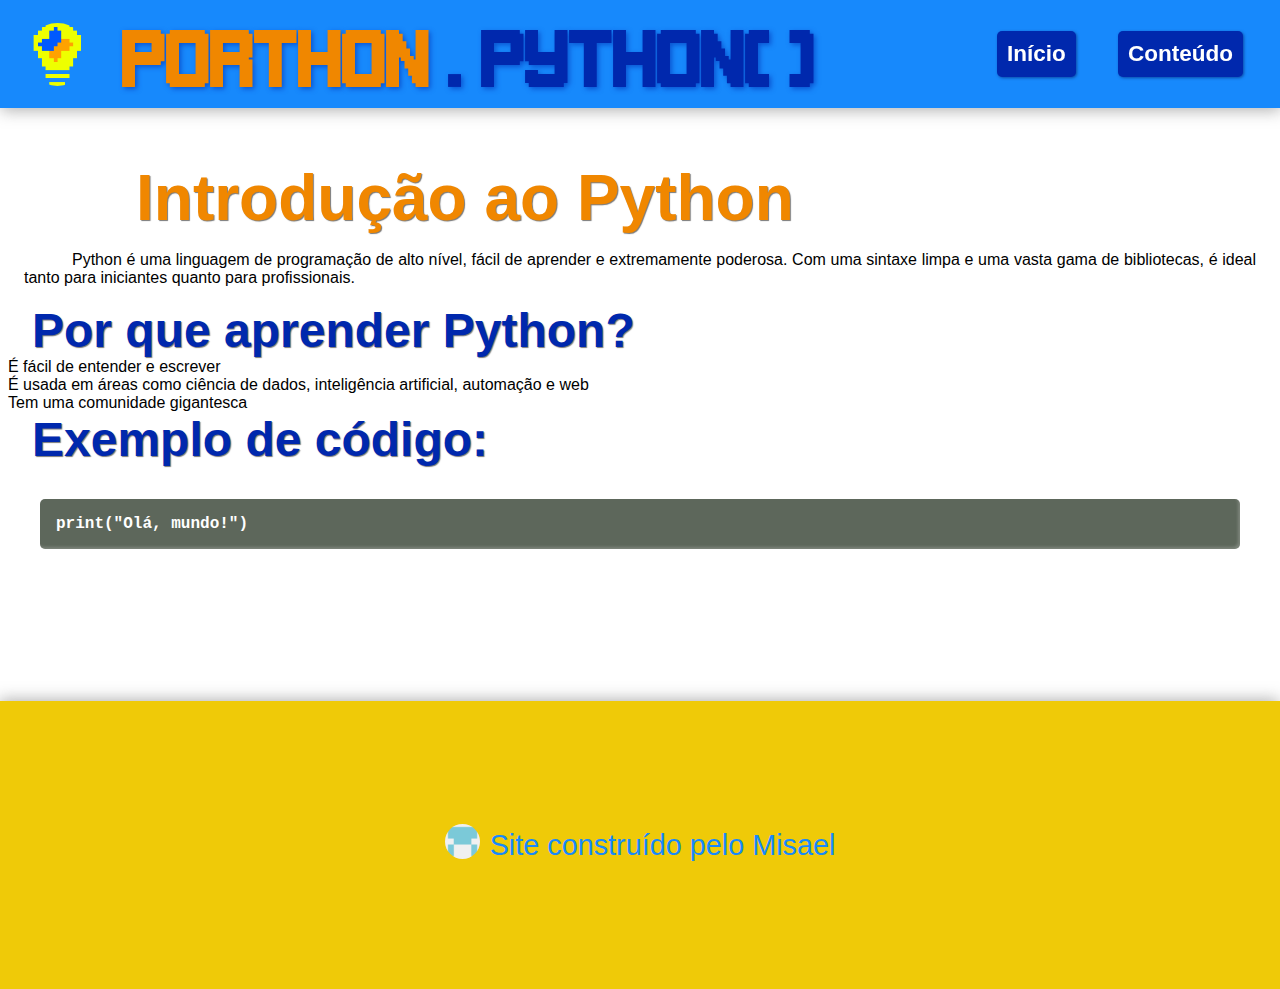
==== python.html @ ca12a5bc "Add files via upload" ====
<!DOCTYPE html>
<html lang="pt-BR">
<head>
  <meta charset="UTF-8" />
  <meta name="viewport" content="width=device-width, initial-scale=1.0"/>
  <title>Porthon | Python</title>
  <link rel="stylesheet" href="style.css" />
  <link rel="icon" href="porthon.png" />
  <script src="script.js" defer></script>
</head>

<body>
  <header>
    <div class="brand">
      <span class="icone porthon" title="Logo Porthon"></span>
      <h1 id="theader">Porthon <span class="subh1">. Python()</span></h1>
    </div>

    <div class="menu">
      <button class="hamburguer" onclick="toggleMenu()">☰</button>
      <nav class="nav-principal">
        <ul>
          <li><a class="botao-nav" href="index.html">Início</a></li>
          <li class="dropdown">
            <a class="botao-nav" href="#">Conteúdo</a>
            <div class="submenu">
              <a class="submenu-item python" href="python.html">Python</a>
            </div>
          </li>
        </ul>
      </nav>
    </div>
  </header>

  <main>
    <h1>Introdução ao Python</h1>
    <p>
      Python é uma linguagem de programação de alto nível, fácil de aprender e extremamente poderosa. 
      Com uma sintaxe limpa e uma vasta gama de bibliotecas, é ideal tanto para iniciantes quanto para profissionais.
    </p>

    <h2>Por que aprender Python?</h2>
    <ul>
      <li>É fácil de entender e escrever</li>
      <li>É usada em áreas como ciência de dados, inteligência artificial, automação e web</li>
      <li>Tem uma comunidade gigantesca</li>
    </ul>

    <h2>Exemplo de código:</h2>
    <code>
      print("Olá, mundo!")
    </code>
  </main>

    <footer>
        
    <div style="display: flex; justify-content: center; align-items: center; height: 10em;">
        <a target="_blank" rel="external" href="https://github.com/Rasyonheneyah"><img class="circular" src="autor.png" alt="Ícone do autor"></a>
        <p> Site construído pelo Misael</p>
    </div>

    </footer>
</body>
</html>
---- style.css ----
@charset "UTF-8";

/* --- Fontes personalizadas --- */
@font-face {
    font-family: 'Gameplay';
    src: url(fontes/Gameplay.ttf);
}

/* --- Corpo da página --- */
/** Espaço para o header fixo */
body {
    background-color: #FFFFFF;
    font-family: Arial, Helvetica, sans-serif;
    overflow-wrap: break-word;
    padding-top: 17vh;
}

/* --- Cabeçalho fixo --- */
header {
    background-color: #1789FC;
    box-shadow: 1px 2.5px 15px #838383a2;
    box-sizing: border-box;
    display: flex;
    align-items: center;
    justify-content: space-between; /* Espaço entre marca e menu */
    padding: 0 2vw;
    width: 100%;
    position: fixed;
    font-size: 23px;
    height: 12vh;
    top: 0;
    left: 0;
    z-index: 10;
}

/* --- Branding --- */
.brand {
    display: flex;
    align-items: center;
    gap: 1em;
}

/** PEGA SOMENTE QM TEM O ICONE E PORTHON AO MESMO TEMPO */
.icone.porthon {
    background-image: url('porthon.png'); 
    background-position: center;
    background-size: cover;
    background-repeat: no-repeat;
    width: 7vh;
    height: 7vh;
    display: block;
    border-radius: 50%;
    cursor: pointer;
}

/* --- Título no cabeçalho --- */
h1#theader {
    margin-top: 1vh;
    font-size: 6.5vh;
    display: inline-block;
    margin-left: -1.8em;
    font-family: 'Gameplay';
    text-shadow: 2px 2px 5px #0028ad8a;
}
.subh1 {
    color: #0028ad; 
}

/* --- Menu de navegação --- */
.menu {
    display: flex;
    align-items: center;
}

/* Container de navegação */
nav {
    display: flex;
    justify-content: center;
    align-items: center;
    height: 100%;
}

/* Itens da lista no nav */
nav > ul {
    display: flex;
    gap: 1.5vw;
    list-style: none; /* remov bolinhas */
    padding: 0;
    margin: 0;
}
ul {
    list-style: none;
    padding: 0;
    margin: 0;
}
  

nav li {
    margin: 0 0.5em;
}

/* --- Botões gerais --- */
.botao-nav, .submenu-item {
    padding: 10px;
    border-radius: 5px;
    font-size: 2.5vh;
    text-decoration: none;
    font-weight: bold;
    display: inline-block;
    transition: background-color 0.3s ease;
}

.botao-nav {
    background-color: #0028ad;
    color: white;
    box-shadow: 1px 1px 3px #00155c8a;
}

.botao-nav:hover, .botao-nav:focus {
    background-color: #c26e00;
    outline: none;
}

/* --- Dropdown --- */
.dropdown {
    position: relative;
}

/** Esconde submenu por padrão */
.submenu {
    display: none;
    position: absolute;
    background-color: #1789FC;
    border-radius: 8px;
    padding: 0.5em;
    top: 100%;
    left: 0;
    box-shadow: 2px 2px 10px rgba(0, 0, 0, 0.3);
    z-index: 999;
    flex-direction: column;
    min-width: 160px;
}

.dropdown:hover .submenu {
    display: flex;
}

/* --- Submenu específico para Python --- */
/** Caminho do seu ícone */
.submenu-item.python {
    background-color: #0028ad;
    background-image: url('python.png');
    background-repeat: no-repeat;
    background-position: 10px center;
    background-size: 24px 24px;
    padding-left: 40px; 
    color: white;
    font-size: 2vh;
}

.submenu-item.python:hover {
    background-color: #c26e00;
}

/* --- Botão hamburguer --- */
/** Esconder o botão p/não-mobile */
.hamburguer {
    display: none;
    background: none;              /* Remov fundo padrão bom p/ botões */
    border: none;                  /* Remove borda padrão do botão */
    font-size: 2em;                /* Tam G p/ icon do hamburguer */
    color: white;
    cursor: pointer;
}

@media (max-width: 768px) {
    .hamburguer {
        display: block;                /* Agora o botão aparece */
        position: absolute;           /* Posicionamento independe doutros elementos */
        top: 1.5vh;                    
        right: 1em;                    
        z-index: 1000;                /* sobrepõe todos elementos */
    }

    /** aparecer ao clicar */
    .nav-principal ul {
        display: none;
        flex-direction: column;      /* itens empilhados*/
        background-color: #1789FC;  
        position: absolute;          
        top: 100%;                   
        right: 1em;                  
        border-radius: 10px;         
        padding: 1em;                
        box-shadow: 2px 2px 10px rgba(0, 0, 0, 0.3); 
        z-index: 999;                /* sobrepor elementos */
    }

    .nav-principal ul.show {
        display: flex; /*menu visivel qnd .show for ativada*/
    }

    .botao-nav {
        font-size: 2vh;
        white-space: nowrap; /* texto n quebra duas linhas */
    }
}

/* --- Conteúdo principal --- */
main {
    margin: 0 0 6.5em 0;
    padding-bottom: 1em;
}

h1, h2, h3 {
    text-shadow: 1px 1px 1px rgba(0, 0, 0, 0.534);
    margin: 0;
    font-weight: bold;
}

h1 {
    color: #F08700;
    text-indent: 2em;
    font-size: 4em;
    font-family: 'Lucida Sans', sans-serif;
}

h2 {
    font-size: 3em;
    color: #0028ad;
    text-indent: 0.5em;
}

h3 {
    font-size: 2.5em;
    color: #1789FC;
    text-indent: 0.6em;
}

main > p {
    text-indent: 3em;
    padding: 0 1em;
    text-align: justify;
}

.linksite {
    text-decoration: none;
}

/* --- Código --- */
code {
    background-color: #5D675B;
    color: #FFFFFF;
    border-radius: 5px;
    padding: 1em;
    margin: 2em;
    overflow-x: auto;
    font-family: 'Courier New', monospace;
    display: block;
    max-width: 100%;
    box-shadow: inset -2px -2px 3px rgba(255, 255, 255, 0.2);
    font-weight: bold;
}

/* --- Rodapé --- */
footer {
    background-color: #EFCA08;
    min-height: 3vh;
    box-shadow: -1px -2.5px 15px #838383a2;
    width: 100%;
    font-size: 1.8em;
    position: absolute;
    margin: auto;
    box-sizing: content-box;
    color: #1789FC;
    left: 0;
    right: 0;
}

footer > p {
    padding-top: 1em;
    transform: translateY(-1em);
    margin: 0;
}

footer > a {
    text-decoration: none;
    color: #1789FC;
}

/* Ícones sociais */
.circular {
    border-radius: 50%;
    width: 35px;
    height: 35px;
    margin-right: 10px;
}
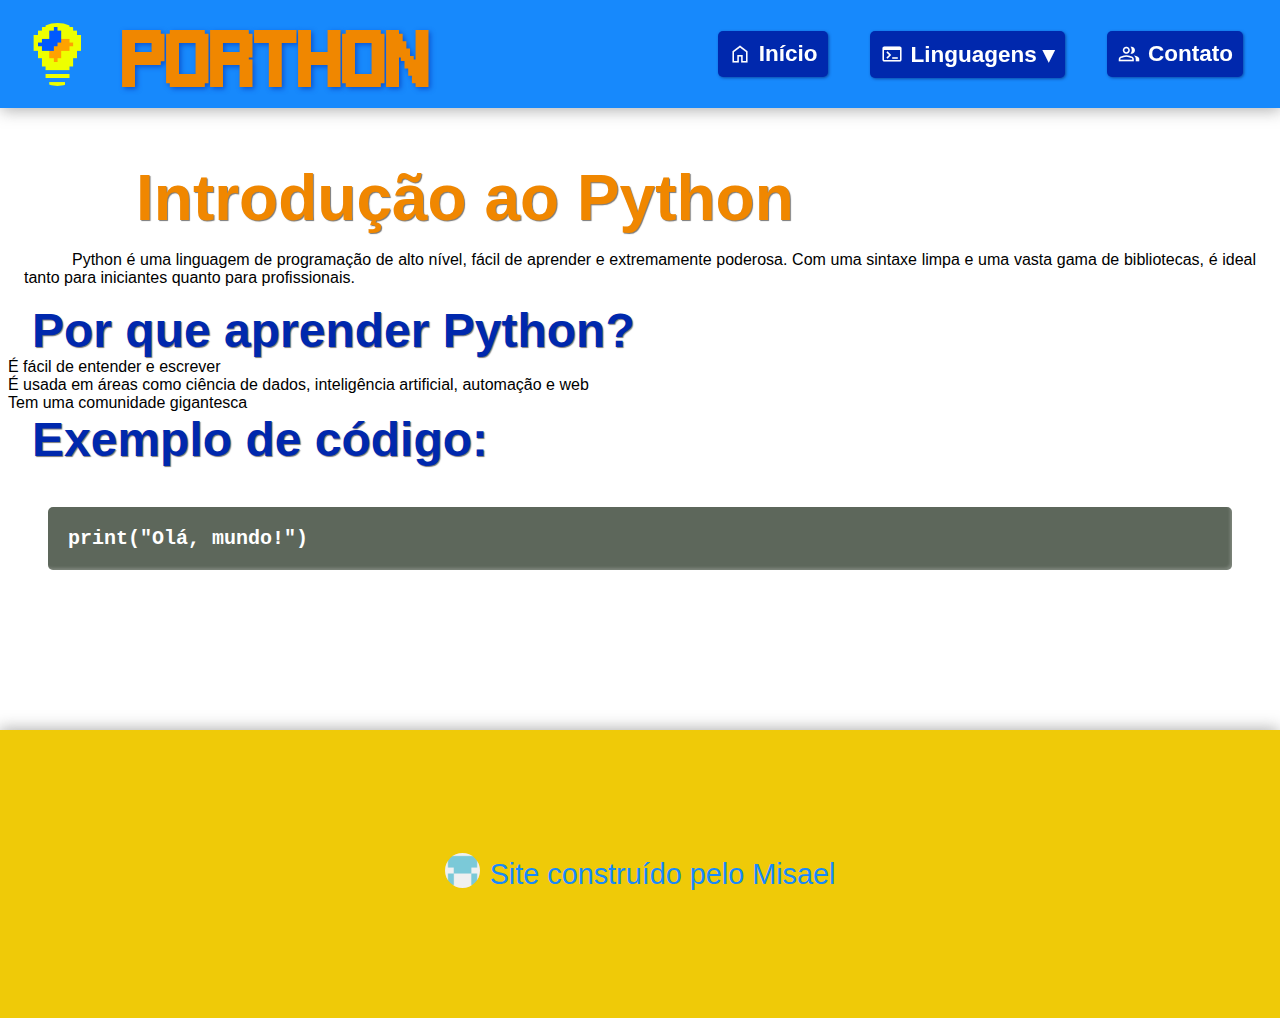
==== commit 343282d2: "Add files via upload" ====
--- a/python.html
+++ b/python.html
@@ -6,31 +6,43 @@
   <title>Porthon | Python</title>
   <link rel="stylesheet" href="style.css" />
   <link rel="icon" href="porthon.png" />
-  <script src="script.js" defer></script>
+  <link rel="stylesheet" href="https://fonts.googleapis.com/css2?family=Material+Symbols+Outlined" />
+
 </head>
 
 <body>
   <header>
     <div class="brand">
-      <span class="icone porthon" title="Logo Porthon"></span>
-      <h1 id="theader">Porthon <span class="subh1">. Python()</span></h1>
+      <span class="icone porthon"></span> 
+      <h1 id="theader">Porthon</h1>
     </div>
-
+  
     <div class="menu">
-      <button class="hamburguer" onclick="toggleMenu()">☰</button>
+      <button class="hamburguer" onclick="toggleMenu()">☰</button>  
       <nav class="nav-principal">
         <ul>
-          <li><a class="botao-nav" href="index.html">Início</a></li>
-          <li class="dropdown">
-            <a class="botao-nav" href="#">Conteúdo</a>
-            <div class="submenu">
-              <a class="submenu-item python" href="python.html">Python</a>
-            </div>
+          <li>
+            <a class="botao-nav" href="index.html">
+              <span class="material-symbols-outlined">home</span> Início
+            </a>
           </li>
-        </ul>
+                        <li class="dropdown">
+            <a class="botao-nav" href="#"><span class="material-symbols-outlined">terminal</span> Linguagens ▾</a>
+            <ul class="submenu">
+              <li>
+                <a class="botao-nav submenu-item python" href="python.html">Python</a>
+              </li>
+            </ul>
+          </li>
+          <li>
+            <a class="botao-nav" href="#contato">
+              <span class="material-symbols-outlined">group</span> Contato
+            </a>
+          </li>
+        </ul>    
       </nav>
     </div>
-  </header>
+  </header> 
 
   <main>
     <h1>Introdução ao Python</h1>
@@ -60,5 +72,7 @@
     </div>
 
     </footer>
+    <script src="script.js"></script>
+
 </body>
 </html>
--- a/style.css
+++ b/style.css
@@ -39,6 +39,19 @@
     align-items: center;
     gap: 1em;
 }
+/*---Icones do menu---*/
+.material-symbols-outlined {
+  font-variation-settings:
+  'FILL' 0,
+  'wght' 300,
+  'GRAD' 0,
+  'opsz' 24
+}
+.botao-nav.material-symbols-outlined {
+    vertical-align: middle;
+    margin-right: 0.3em; 
+}
+  
 
 /** PEGA SOMENTE QM TEM O ICONE E PORTHON AO MESMO TEMPO */
 .icone.porthon {
@@ -114,6 +127,9 @@
     background-color: #0028ad;
     color: white;
     box-shadow: 1px 1px 3px #00155c8a;
+    display: inline-flex;
+    align-items: center;
+    gap: 0.3em; 
 }
 
 .botao-nav:hover, .botao-nav:focus {
@@ -171,15 +187,20 @@
     font-size: 2em;                /* Tam G p/ icon do hamburguer */
     color: white;
     cursor: pointer;
+    
 }
 
 @media (max-width: 768px) {
     .hamburguer {
-        display: block;                /* Agora o botão aparece */
-        position: absolute;           /* Posicionamento independe doutros elementos */
+        display: block;               
         top: 1.5vh;                    
         right: 1em;                    
-        z-index: 1000;                /* sobrepõe todos elementos */
+        z-index: 1000;                
+        position: fixed;
+        top: 1vh;
+        right: 1em;
+        z-index: 1000;
+        
     }
 
     /** aparecer ao clicar */
@@ -221,18 +242,18 @@
 h1 {
     color: #F08700;
     text-indent: 2em;
-    font-size: 4em;
+    font-size: clamp(2rem, 5vw, 4em);
     font-family: 'Lucida Sans', sans-serif;
 }
 
 h2 {
-    font-size: 3em;
+    font-size: clamp(1.5rem, 4vw, 3em);    
     color: #0028ad;
     text-indent: 0.5em;
 }
 
 h3 {
-    font-size: 2.5em;
+    font-size: clamp(1.2rem, 3.5vw, 2.5em);    
     color: #1789FC;
     text-indent: 0.6em;
 }
@@ -245,6 +266,38 @@
 
 .linksite {
     text-decoration: none;
+}
+
+/* --- Imagens ---*/
+.imagem-container {
+    text-align: center;
+    margin: 2em auto;
+    padding: 1em;
+    max-width: 300px; 
+    border-radius: 20px;
+    background-color: #f3f3f3;
+    box-shadow: 3px 3px 10px rgba(0, 0, 0, 0.2);
+    border: 2px solid #1789FC;
+}
+
+.imagem-container img {
+    width: 100%;
+    height: auto;
+    border-radius: 10px;
+    border: 3px solid #c26e00;
+    transition: transform 0.3s ease, box-shadow 0.3s ease;
+}
+
+.imagem-container img:hover {
+    transform: scale(1.05);
+    box-shadow: 5px 5px 20px rgba(0, 40, 173, 0.4);
+}
+
+.imagem-container p {
+    margin-top: 0.8em;
+    color: #0028ad;
+    font-style: italic;
+    font-size: 1em;
 }
 
 /* --- Código --- */
@@ -260,6 +313,7 @@
     max-width: 100%;
     box-shadow: inset -2px -2px 3px rgba(255, 255, 255, 0.2);
     font-weight: bold;
+    font-size: 20px;
 }
 
 /* --- Rodapé --- */
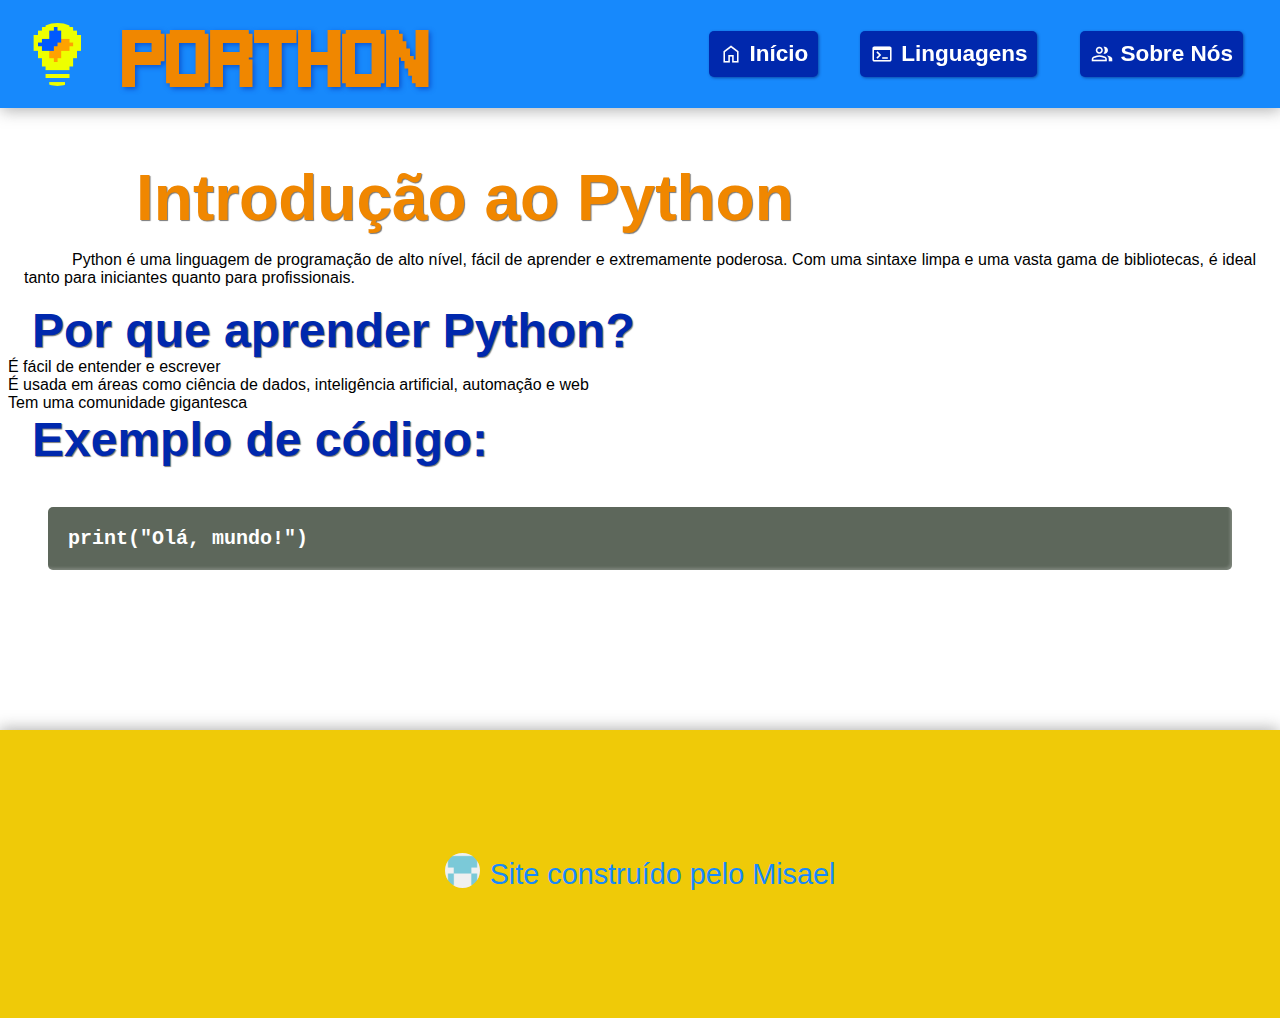
==== commit b80115f2: "Add files via upload" ====
--- a/python.html
+++ b/python.html
@@ -27,7 +27,7 @@
             </a>
           </li>
                         <li class="dropdown">
-            <a class="botao-nav" href="#"><span class="material-symbols-outlined">terminal</span> Linguagens ▾</a>
+            <a class="botao-nav" href="#"><span class="material-symbols-outlined">terminal</span> Linguagens </a>
             <ul class="submenu">
               <li>
                 <a class="botao-nav submenu-item python" href="python.html">Python</a>
@@ -35,8 +35,8 @@
             </ul>
           </li>
           <li>
-            <a class="botao-nav" href="#contato">
-              <span class="material-symbols-outlined">group</span> Contato
+            <a class="botao-nav" href="#sobre-nos">
+              <span class="material-symbols-outlined">group</span> Sobre Nós
             </a>
           </li>
         </ul>    
--- a/style.css
+++ b/style.css
@@ -190,7 +190,7 @@
     
 }
 
-@media (max-width: 768px) {
+@media (max-width: 769px) {
     .hamburguer {
         display: block;               
         top: 1.5vh;                    
@@ -224,6 +224,13 @@
     .botao-nav {
         font-size: 2vh;
         white-space: nowrap; /* texto n quebra duas linhas */
+    }
+    h1#theader {
+        font-size: 5.0vh;
+    }
+    .icone.porthon {
+        width: 6vh;
+        height: 6vh;
     }
 }
 
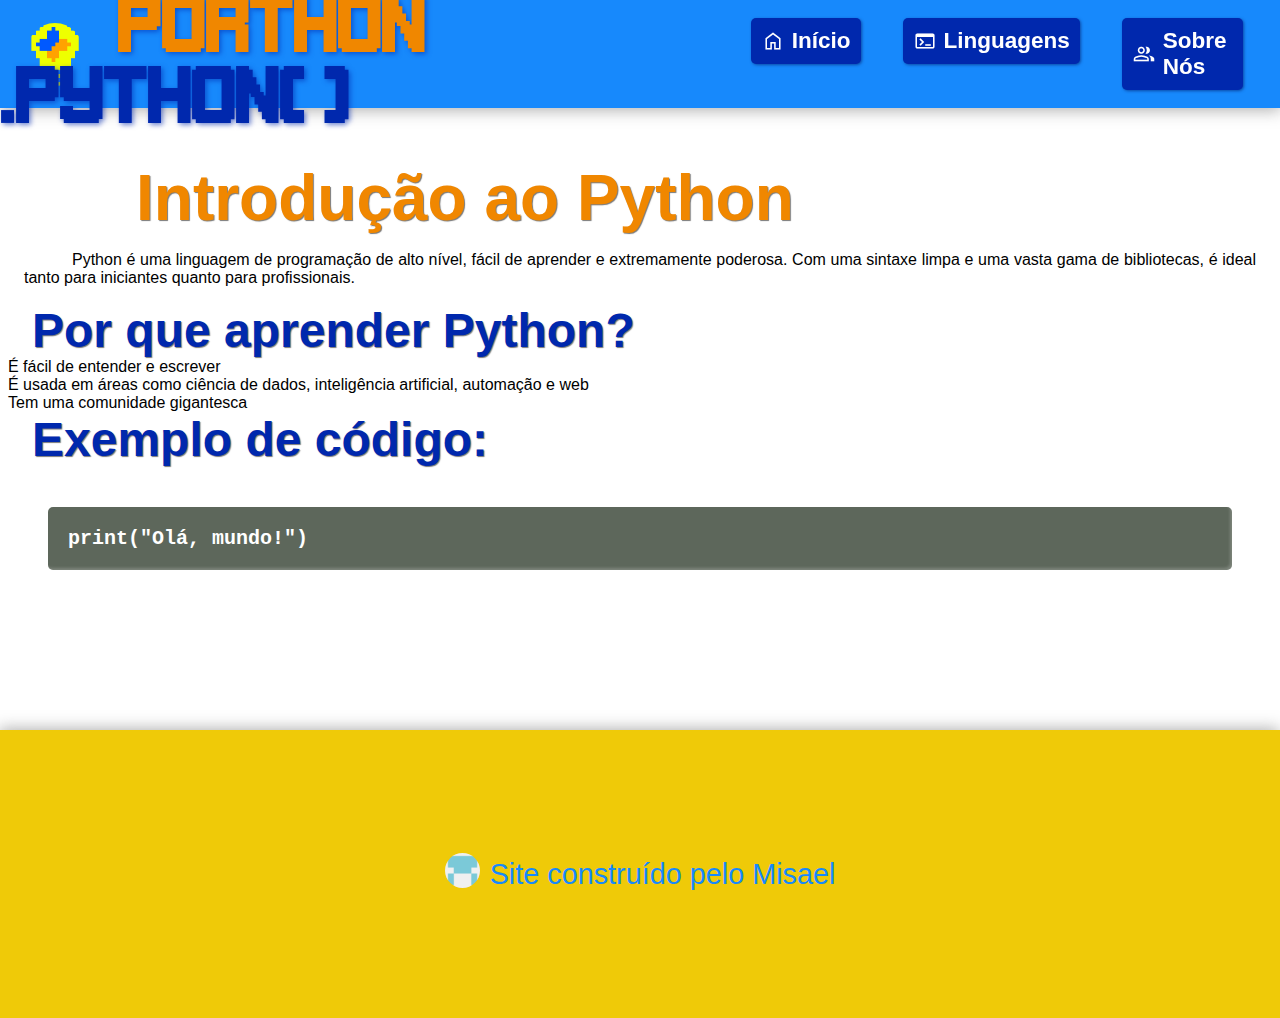
==== commit be4f7aa1: "Add files via upload" ====
--- a/python.html
+++ b/python.html
@@ -5,6 +5,7 @@
   <meta name="viewport" content="width=device-width, initial-scale=1.0"/>
   <title>Porthon | Python</title>
   <link rel="stylesheet" href="style.css" />
+  <link rel="stylesheet" href="mediapython.css">
   <link rel="icon" href="porthon.png" />
   <link rel="stylesheet" href="https://fonts.googleapis.com/css2?family=Material+Symbols+Outlined" />
 
@@ -14,7 +15,7 @@
   <header>
     <div class="brand">
       <span class="icone porthon"></span> 
-      <h1 id="theader">Porthon</h1>
+      <h1 id="theader">Porthon <span class="subh1">.python()</span></h1>
     </div>
   
     <div class="menu">
--- a/style.css
+++ b/style.css
@@ -190,49 +190,6 @@
     
 }
 
-@media (max-width: 769px) {
-    .hamburguer {
-        display: block;               
-        top: 1.5vh;                    
-        right: 1em;                    
-        z-index: 1000;                
-        position: fixed;
-        top: 1vh;
-        right: 1em;
-        z-index: 1000;
-        
-    }
-
-    /** aparecer ao clicar */
-    .nav-principal ul {
-        display: none;
-        flex-direction: column;      /* itens empilhados*/
-        background-color: #1789FC;  
-        position: absolute;          
-        top: 100%;                   
-        right: 1em;                  
-        border-radius: 10px;         
-        padding: 1em;                
-        box-shadow: 2px 2px 10px rgba(0, 0, 0, 0.3); 
-        z-index: 999;                /* sobrepor elementos */
-    }
-
-    .nav-principal ul.show {
-        display: flex; /*menu visivel qnd .show for ativada*/
-    }
-
-    .botao-nav {
-        font-size: 2vh;
-        white-space: nowrap; /* texto n quebra duas linhas */
-    }
-    h1#theader {
-        font-size: 5.0vh;
-    }
-    .icone.porthon {
-        width: 6vh;
-        height: 6vh;
-    }
-}
 
 /* --- Conteúdo principal --- */
 main {
--- a/mediapython.css
+++ b/mediapython.css
@@ -0,0 +1,52 @@
+@charset "UTF-8";
+/* --- Fontes personalizadas --- */
+@font-face {
+    font-family: 'Gameplay';
+    src: url(fontes/Gameplay.ttf);
+}
+
+@media (max-width: 931px) {
+    .hamburguer {
+        display: block;               
+        top: 1.5vh;                    
+        right: 1em;                    
+        z-index: 1000;                
+        position: fixed;
+        top: 1vh;
+        right: 1em;
+        z-index: 1000;
+        
+    }
+
+    /** aparecer ao clicar */
+    .nav-principal ul {
+        display: none;
+        flex-direction: column;      /* itens empilhados*/
+        background-color: #1789FC;  
+        position: absolute;          
+        top: 100%;                   
+        right: 1em;                  
+        border-radius: 10px;         
+        padding: 1em;                
+        box-shadow: 2px 2px 10px rgba(0, 0, 0, 0.3); 
+        z-index: 999;                /* sobrepor elementos */
+    }
+
+    .nav-principal ul.show {
+        display: flex; /*menu visivel qnd .show for ativada*/
+    }
+
+    .botao-nav {
+        font-size: 2vh;
+        white-space: nowrap; /* texto n quebra duas linhas */
+    }
+   
+    h1#theader {
+        font-size: 5.0vh;
+    }
+}
+@media (max-width: 1118px) {
+    h1#theader {
+        font-size: 4.5vh;
+    }
+}
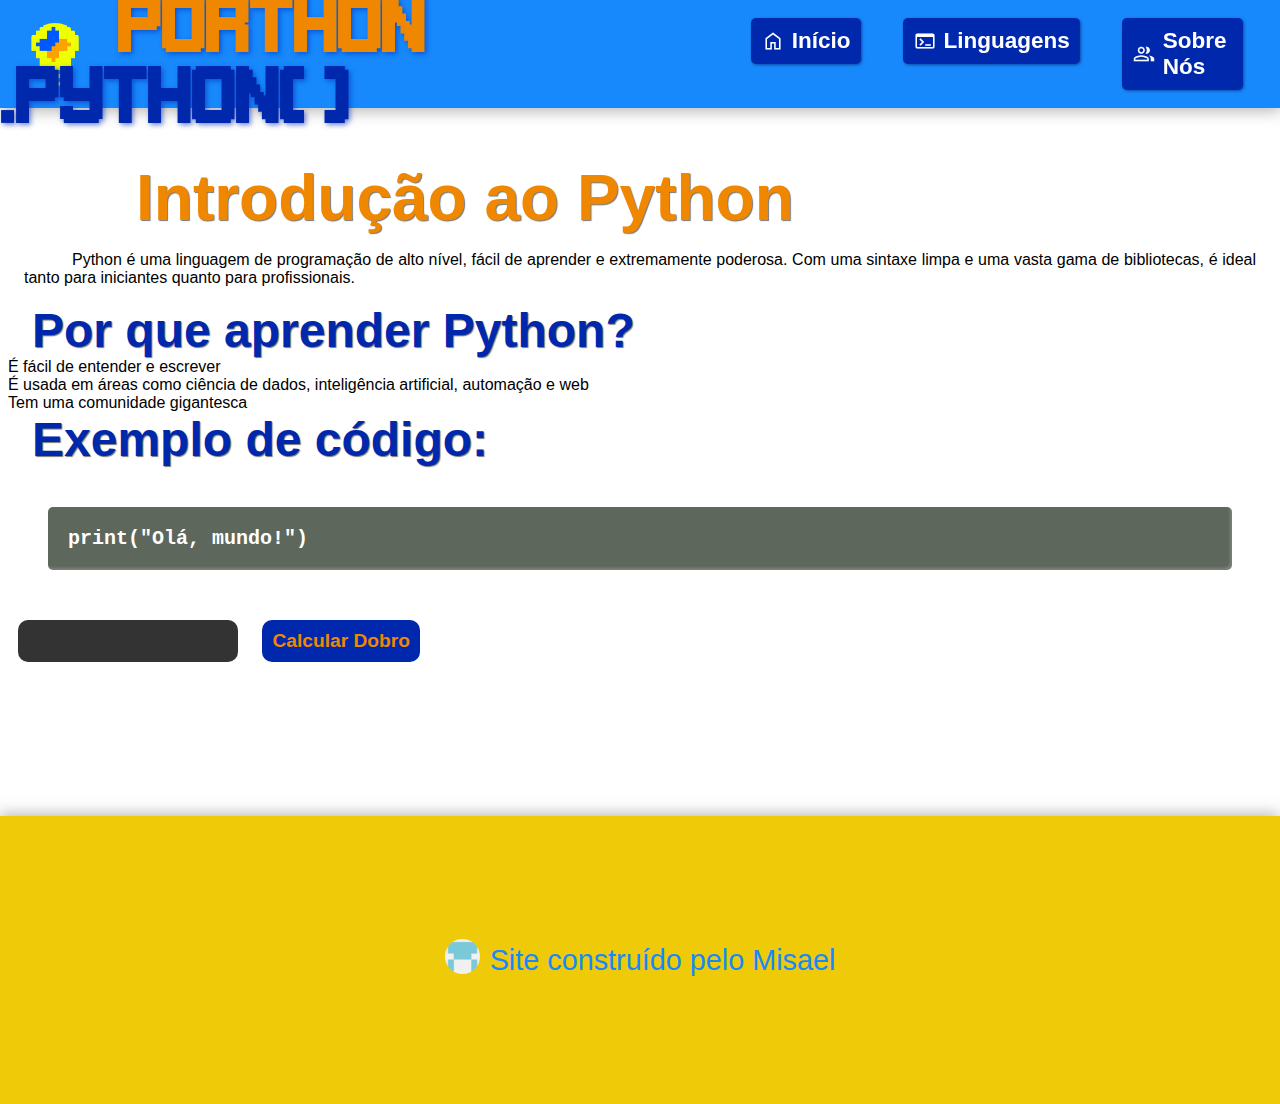
==== commit 22e60a20: "Add files via upload" ====
--- a/python.html
+++ b/python.html
@@ -8,6 +8,8 @@
   <link rel="stylesheet" href="mediapython.css">
   <link rel="icon" href="porthon.png" />
   <link rel="stylesheet" href="https://fonts.googleapis.com/css2?family=Material+Symbols+Outlined" />
+  <link rel="stylesheet" href="https://pyscript.net/latest/pyscript.css" />
+  <script defer src="https://pyscript.net/latest/pyscript.js"></script>
 
 </head>
 
@@ -63,6 +65,24 @@
     <code>
       print("Olá, mundo!")
     </code>
+
+
+    
+  
+    <input id="entrada" type="text">
+    <button onclick="calcular()">Calcular Dobro</button>
+    <p id="resultado"></p>
+    
+    <script>
+      function calcular() {
+        const valor = document.getElementById("entrada").value;
+        const resultado = valor * 2;
+        document.getElementById("resultado").innerText = "O dobro é " + resultado;
+      }
+    </script>
+
+  
+
   </main>
 
     <footer>
@@ -74,6 +94,5 @@
 
     </footer>
     <script src="script.js"></script>
-
 </body>
 </html>
--- a/mediapython.css
+++ b/mediapython.css
@@ -50,3 +50,37 @@
         font-size: 4.5vh;
     }
 }
+input, button {
+    font-size: 1.2em;
+    padding: 10px;
+    margin: 10px;
+    border: none;
+    border-radius: 10px;
+    outline: none;
+}
+
+input {
+    width: 200px;
+    background-color: #333;
+    color: #F08700;
+    text-align: center;
+    font-weight: 700;
+}
+
+button {
+    background-color: #0028ad;
+    color: #F08700;
+    cursor: pointer;
+    font-weight: 700;
+}
+
+button:hover {
+    transform: scale(1.1);
+    box-shadow: 0 0 10px #001763;
+}
+
+  #resultado {
+    font-size: 1.5em;
+    margin-top: 20px;
+}
+
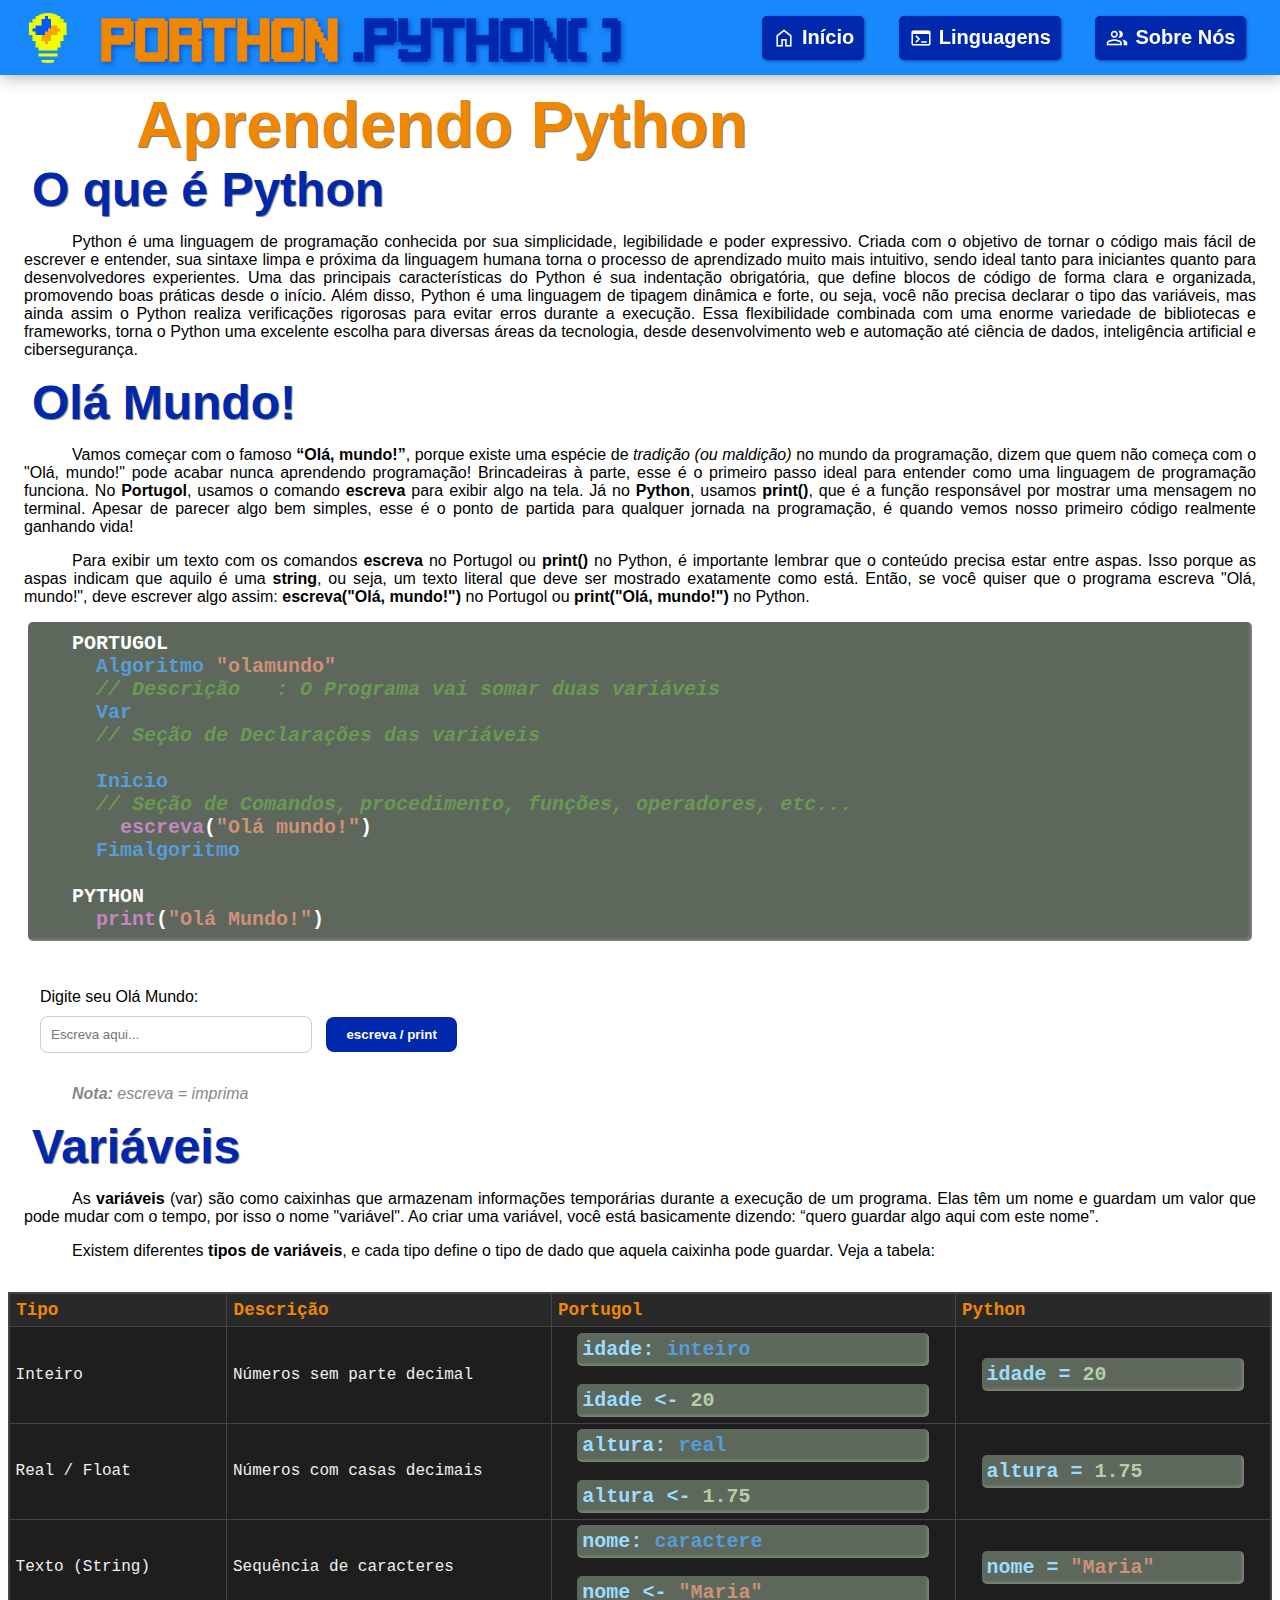
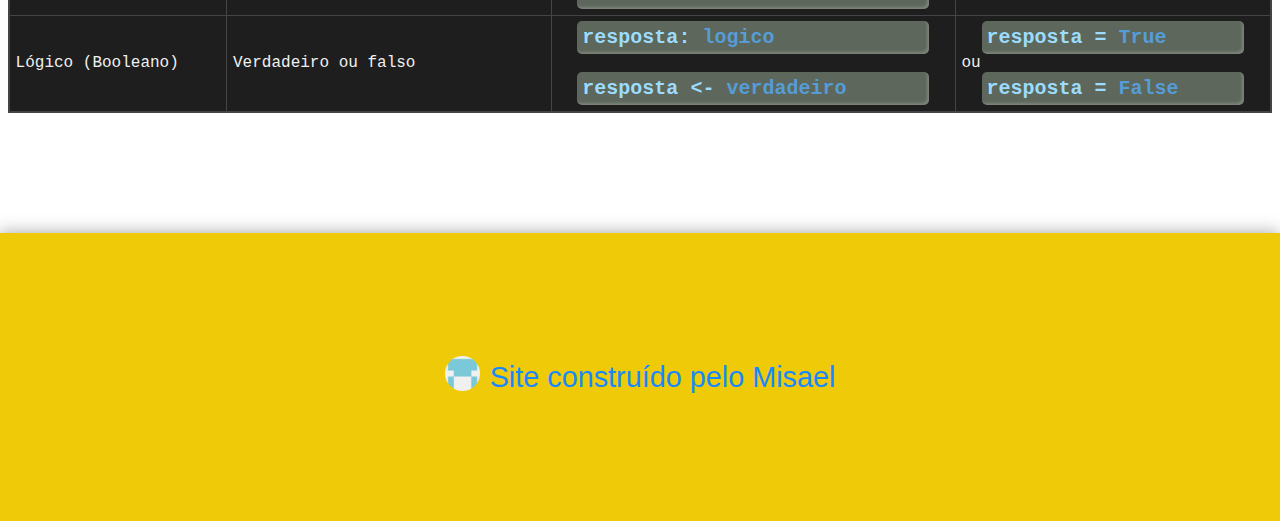
==== commit 0e4f362a: "Add files via upload" ====
--- a/python.html
+++ b/python.html
@@ -38,7 +38,7 @@
             </ul>
           </li>
           <li>
-            <a class="botao-nav" href="#sobre-nos">
+            <a class="botao-nav" href="sobre-nos.html">
               <span class="material-symbols-outlined">group</span> Sobre Nós
             </a>
           </li>
@@ -48,45 +48,122 @@
   </header> 
 
   <main>
-    <h1>Introdução ao Python</h1>
+    <h1>Aprendendo Python</h1>
+    <h2>O que é Python</h2>
+      <p>
+        Python é uma linguagem de programação conhecida por sua simplicidade, legibilidade e poder expressivo. Criada com o objetivo de tornar o código mais fácil de escrever e entender, sua sintaxe limpa e próxima da linguagem humana torna o processo de aprendizado muito mais intuitivo, sendo ideal tanto para iniciantes quanto para desenvolvedores experientes. Uma das principais características do Python é sua indentação obrigatória, que define blocos de código de forma clara e organizada, promovendo boas práticas desde o início. Além disso, Python é uma linguagem de tipagem dinâmica e forte, ou seja, você não precisa declarar o tipo das variáveis, mas ainda assim o Python realiza verificações rigorosas para evitar erros durante a execução. Essa flexibilidade combinada com uma enorme variedade de bibliotecas e frameworks, torna o Python uma excelente escolha para diversas áreas da tecnologia, desde desenvolvimento web e automação até ciência de dados, inteligência artificial e cibersegurança.
+      </p>
+
+    <h2>Olá Mundo!</h2>
     <p>
-      Python é uma linguagem de programação de alto nível, fácil de aprender e extremamente poderosa. 
-      Com uma sintaxe limpa e uma vasta gama de bibliotecas, é ideal tanto para iniciantes quanto para profissionais.
+      Vamos começar com o famoso <strong>“Olá, mundo!”</strong>, porque existe uma espécie de <em>tradição (ou maldição)</em> no mundo da programação, dizem que quem não começa com o "Olá, mundo!" pode acabar nunca aprendendo programação! Brincadeiras à parte, esse é o primeiro passo ideal para entender como uma linguagem de programação funciona. No <strong>Portugol</strong>, usamos o comando <strong>escreva</strong> para exibir algo na tela. Já no <strong>Python</strong>, usamos <strong>print()</strong>, que é a função responsável por mostrar uma mensagem no terminal. Apesar de parecer algo bem simples, esse é o ponto de partida para qualquer jornada na programação, é quando vemos nosso primeiro código realmente ganhando vida!
+    </p>
+    <p>
+      Para exibir um texto com os comandos <strong>escreva</strong> no Portugol ou <strong>print()</strong> no Python, é importante lembrar que o conteúdo precisa estar entre aspas. Isso porque as aspas indicam que aquilo é uma <strong>string</strong>, ou seja, um texto literal que deve ser mostrado exatamente como está. Então, se você quiser que o programa escreva "Olá, mundo!", deve escrever algo assim: <strong>escreva("Olá, mundo!")</strong> no Portugol ou <strong>print("Olá, mundo!")</strong> no Python.
     </p>
 
-    <h2>Por que aprender Python?</h2>
-    <ul>
-      <li>É fácil de entender e escrever</li>
-      <li>É usada em áreas como ciência de dados, inteligência artificial, automação e web</li>
-      <li>Tem uma comunidade gigantesca</li>
-    </ul>
+  <pre><code>  PORTUGOL
+    <span class="keyword">Algoritmo</span> <span class="string">"olamundo"</span>
+    <span class="comment">// Descrição   : O Programa vai somar duas variáveis</span>
+    <span class="keyword">Var</span>
+    <span class="comment">// Seção de Declarações das variáveis</span>
+    
+    <span class="keyword">Inicio</span>
+    <span class="comment">// Seção de Comandos, procedimento, funções, operadores, etc...</span>
+      <span class="builtin">escreva</span>(<span class="string">"Olá mundo!"</span>)
+    <span class="keyword">Fimalgoritmo</span>
+  
+  PYTHON 
+    <span class="builtin">print</span>(<span class="string">"Olá Mundo!"</span>)</code>
+</pre>
+<div style="margin: 2em; font-family: Arial, sans-serif;">
+  <label for="mensagem">Digite seu Olá Mundo:</label><br>
+  <input type="text" id="mensagem" placeholder="Escreva aqui..." style="padding: 10px; width: 250px; border-radius: 8px; border: 1px solid #ccc; margin-top: 10px;">
+  <button onclick="mostrarMensagem()" style="padding: 10px 20px; margin-left: 10px; background-color: #0028ad; color: #ffffff; font-weight: bold; border: none; border-radius: 8px; cursor: pointer;">escreva / print</button>
 
-    <h2>Exemplo de código:</h2>
-    <code>
-      print("Olá, mundo!")
-    </code>
+  <p id="resultado" style="font-size: 1.2em; margin-top: 20px;"></p>
+</div>
+  <p class="nota"> <strong>Nota:</strong> escreva = imprima </p>
+<script>
+  function mostrarMensagem() {
+    const input = document.getElementById("mensagem").value;
+    const resultado = document.getElementById("resultado");
+    resultado.textContent = input;
+  }
+</script>
+    
+  <h2>Variáveis</h2>
+  <p>
+    As <strong>variáveis</strong> (var) são como caixinhas que armazenam informações temporárias durante a execução de um programa. Elas têm um nome e guardam um valor que pode mudar com o tempo, por isso o nome "variável". Ao criar uma variável, você está basicamente dizendo: “quero guardar algo aqui com este nome”.
+  </p>
+  <p>
+    Existem diferentes <strong>tipos de variáveis</strong>, e cada tipo define o tipo de dado que aquela caixinha pode guardar. Veja a tabela:
 
+    <table class="tabela-variaveis">
+    <thead>
+      <tr>
+        <th>Tipo</th>
+        <th>Descrição</th>
+        <th>Portugol</th>
+        <th>Python</th>
+      </tr>
+    </thead>
+    <tbody>
+      <tr>
+        <td>Inteiro</td>
+        <td>Números sem parte decimal</td>
+        <td>
+          <code><span class="variable">idade</span>: <span class="keyword">inteiro</span></code><br>
+          <code><span class="variable">idade</span> &lt;- <span class="number">20</span></code>
+        </td>
+        <td>
+          <code><span class="variable">idade</span> = <span class="number">20</span></code>
+        </td>
+      </tr>
+      <tr>
+        <td>Real / Float</td>
+        <td>Números com casas decimais</td>
+        <td>
+          <code><span class="variable">altura</span>: <span class="keyword">real</span></code><br>
+          <code><span class="variable">altura</span> &lt;- <span class="number">1.75</span></code>
+        </td>
+        <td>
+          <code><span class="variable">altura</span> = <span class="number">1.75</span></code>
+        </td>
+      </tr>
+      <tr>
+        <td>Texto (String)</td>
+        <td>Sequência de caracteres</td>
+        <td>
+          <code><span class="variable">nome</span>: <span class="keyword">caractere</span></code><br>
+          <code><span class="variable">nome</span> &lt;- <span class="string">"Maria"</span></code>
+        </td>
+        <td>
+          <code><span class="variable">nome</span> = <span class="string">"Maria"</span></code>
+        </td>
+      </tr>
+      <tr>
+        <td>Lógico (Booleano)</td>
+        <td>Verdadeiro ou falso</td>
+        <td>
+          <code><span class="variable">resposta</span>: <span class="keyword">logico</span></code><br>
+          <code><span class="variable">resposta</span> &lt;- <span class="keyword">verdadeiro</span></code>
+        </td>
+        <td>
+          <code><span class="variable">resposta</span> = <span class="keyword">True</span></code>ou<code><span class="variable">resposta</span> = <span class="keyword">False</span></code>
+        </td>
+      </tr>
+    </tbody>
+  </table>
 
+  
     
-  
-    <input id="entrada" type="text">
-    <button onclick="calcular()">Calcular Dobro</button>
-    <p id="resultado"></p>
-    
-    <script>
-      function calcular() {
-        const valor = document.getElementById("entrada").value;
-        const resultado = valor * 2;
-        document.getElementById("resultado").innerText = "O dobro é " + resultado;
-      }
-    </script>
 
   
 
   </main>
 
     <footer>
-        
     <div style="display: flex; justify-content: center; align-items: center; height: 10em;">
         <a target="_blank" rel="external" href="https://github.com/Rasyonheneyah"><img class="circular" src="autor.png" alt="Ícone do autor"></a>
         <p> Site construído pelo Misael</p>
--- a/style.css
+++ b/style.css
@@ -12,7 +12,6 @@
     background-color: #FFFFFF;
     font-family: Arial, Helvetica, sans-serif;
     overflow-wrap: break-word;
-    padding-top: 17vh;
 }
 
 /* --- Cabeçalho fixo --- */
@@ -23,11 +22,11 @@
     display: flex;
     align-items: center;
     justify-content: space-between; /* Espaço entre marca e menu */
-    padding: 0 2vw;
+    padding: 0 1em;
     width: 100%;
     position: fixed;
     font-size: 23px;
-    height: 12vh;
+    height: 75px;
     top: 0;
     left: 0;
     z-index: 10;
@@ -37,7 +36,7 @@
 .brand {
     display: flex;
     align-items: center;
-    gap: 1em;
+    gap: 20px;
 }
 /*---Icones do menu---*/
 .material-symbols-outlined {
@@ -53,14 +52,14 @@
 }
   
 
-/** PEGA SOMENTE QM TEM O ICONE E PORTHON AO MESMO TEMPO */
+/* PEGA SOMENTE QM TEM O ICONE E PORTHON AO MESMO TEMPO */
 .icone.porthon {
     background-image: url('porthon.png'); 
     background-position: center;
     background-size: cover;
     background-repeat: no-repeat;
-    width: 7vh;
-    height: 7vh;
+    width: 50px;
+    height: 50px;
     display: block;
     border-radius: 50%;
     cursor: pointer;
@@ -68,8 +67,8 @@
 
 /* --- Título no cabeçalho --- */
 h1#theader {
-    margin-top: 1vh;
-    font-size: 6.5vh;
+    margin-top: 0.1em;
+    font-size: 45px;
     display: inline-block;
     margin-left: -1.8em;
     font-family: 'Gameplay';
@@ -96,7 +95,7 @@
 /* Itens da lista no nav */
 nav > ul {
     display: flex;
-    gap: 1.5vw;
+    gap: 0.5em;
     list-style: none; /* remov bolinhas */
     padding: 0;
     margin: 0;
@@ -116,7 +115,7 @@
 .botao-nav, .submenu-item {
     padding: 10px;
     border-radius: 5px;
-    font-size: 2.5vh;
+    font-size: 20px;
     text-decoration: none;
     font-weight: bold;
     display: inline-block;
@@ -171,7 +170,8 @@
     background-size: 24px 24px;
     padding-left: 40px; 
     color: white;
-    font-size: 2vh;
+    font-size: 0.65em;
+    padding-right: 2em;
 }
 
 .submenu-item.python:hover {
@@ -184,7 +184,7 @@
     display: none;
     background: none;              /* Remov fundo padrão bom p/ botões */
     border: none;                  /* Remove borda padrão do botão */
-    font-size: 2em;                /* Tam G p/ icon do hamburguer */
+    font-size: 35px;      /*TAMANHO DO HAMBURGUER */          
     color: white;
     cursor: pointer;
     
@@ -195,6 +195,7 @@
 main {
     margin: 0 0 6.5em 0;
     padding-bottom: 1em;
+    padding-top: 5em;
 }
 
 h1, h2, h3 {
@@ -227,7 +228,10 @@
     padding: 0 1em;
     text-align: justify;
 }
-
+.lista{
+    padding: 0em 0em 1em 4em;
+
+}
 .linksite {
     text-decoration: none;
 }
@@ -269,8 +273,8 @@
     background-color: #5D675B;
     color: #FFFFFF;
     border-radius: 5px;
-    padding: 1em;
-    margin: 2em;
+    padding: 0.5em 1em;
+    margin: 0em 1em;
     overflow-x: auto;
     font-family: 'Courier New', monospace;
     display: block;
@@ -278,6 +282,9 @@
     box-shadow: inset -2px -2px 3px rgba(255, 255, 255, 0.2);
     font-weight: bold;
     font-size: 20px;
+}
+.nota{
+    font-style: italic; color: #888; margin-top: 10px;
 }
 
 /* --- Rodapé --- */
@@ -313,3 +320,123 @@
     height: 35px;
     margin-right: 10px;
 }
+
+/** Palavras-chave da linguagem, como se, entao, enquanto, fimse, etc */
+.keyword {
+    color: #569cd6;
+}
+  
+/** Nomes de funções criadas pelo usuário, como "calcularArea" */
+.function {
+    color: #dcdcaa;
+}
+  
+/** Variáveis, como numero, resultado, total */
+.variable {
+    color: #9cdcfe;
+}
+  
+/** Strings entre aspas, como "Olá, mundo!" */
+.string {
+    color: #ce9178;
+}
+  
+/** Números inteiros ou decimais, como 10, 3.14 */
+.number {
+    color: #b5cea8;
+}
+  
+/** Comentários no código, como // Isto é um comentário */
+.comment {
+    color: #6a9955;
+    font-style: italic;
+}
+  
+/** Operadores matemáticos e lógicos, como +, -, *, /, =, > */
+.operator {
+    color: #d4d4d4;
+}
+  
+  /** Comandos nativos do Portugol, como escreva, leia */
+.builtin {
+    color: #c586c0;
+}
+
+.comando{
+    margin-left:2.0em;
+}
+
+.comando input {
+    width: 200px;
+    background-color: #333;
+    color: #F08700;
+    text-align: center;
+    font-weight: 700;
+    font-size: 1.2em;
+    padding: 10px;
+    margin: 10px;
+    border: none;
+    border-radius: 10px;
+    outline: none;
+    margin-top: 1em;
+}
+  
+.comando button {
+    font-size: 1.2em;
+    padding: 10px;
+    margin: 10px;
+    border: none;
+    border-radius: 10px;
+    outline: none;
+    background-color: #0028ad;
+    color: #ffffff;
+    cursor: pointer;
+    font-weight: 700;
+    transition: transform 0.2s ease, box-shadow 0.2s ease;
+}
+  
+.comando button:hover {
+    transform: scale(1.1);
+    box-shadow: 0 0 10px #001763;
+}
+  
+.comando #resultado {
+    font-size: 1.5em;
+    margin-top: 20px;
+    color: #F08700;
+}
+  
+.tabela-variaveis {
+    width: 100%;
+    border-collapse: collapse;
+    font-family: 'Courier New', monospace;
+    margin-top: 2em;
+    background-color: #1e1e1e;
+    color: #f0f0f0;
+    border: 2px solid #444;
+}
+
+.tabela-variaveis th,
+.tabela-variaveis td {
+    border: 1px solid #444;
+    padding: 0.35em;
+    text-align: left;
+}
+
+.tabela-variaveis thead {
+    background-color: #292929;
+    color: #F08700;
+    font-weight: bold;
+    font-size: 1.1em;
+}
+
+.tabela-variaveis tbody tr:hover {
+    background-color: #2d2d2d;
+}
+
+.tabela-variaveis code {
+    color: #9cdcfe;}
+table code{
+    padding: 0.25em;
+}
+
--- a/mediapython.css
+++ b/mediapython.css
@@ -5,17 +5,13 @@
     src: url(fontes/Gameplay.ttf);
 }
 
-@media (max-width: 931px) {
+@media (max-width: 956px) {
     .hamburguer {
         display: block;               
-        top: 1.5vh;                    
-        right: 1em;                    
         z-index: 1000;                
         position: fixed;
-        top: 1vh;
         right: 1em;
         z-index: 1000;
-        
     }
 
     /** aparecer ao clicar */
@@ -37,50 +33,19 @@
     }
 
     .botao-nav {
-        font-size: 2vh;
         white-space: nowrap; /* texto n quebra duas linhas */
     }
-   
-    h1#theader {
-        font-size: 5.0vh;
+}
+@media (max-width: 1123px) {
+    h1#theader{
+        font-size: 1.3em;
     }
 }
-@media (max-width: 1118px) {
-    h1#theader {
-        font-size: 4.5vh;
+@media (max-width: 548px) {
+    h1#theader{
+        font-size: 1.0em;
     }
 }
-input, button {
-    font-size: 1.2em;
-    padding: 10px;
-    margin: 10px;
-    border: none;
-    border-radius: 10px;
-    outline: none;
-}
 
-input {
-    width: 200px;
-    background-color: #333;
-    color: #F08700;
-    text-align: center;
-    font-weight: 700;
-}
 
-button {
-    background-color: #0028ad;
-    color: #F08700;
-    cursor: pointer;
-    font-weight: 700;
-}
 
-button:hover {
-    transform: scale(1.1);
-    box-shadow: 0 0 10px #001763;
-}
-
-  #resultado {
-    font-size: 1.5em;
-    margin-top: 20px;
-}
-
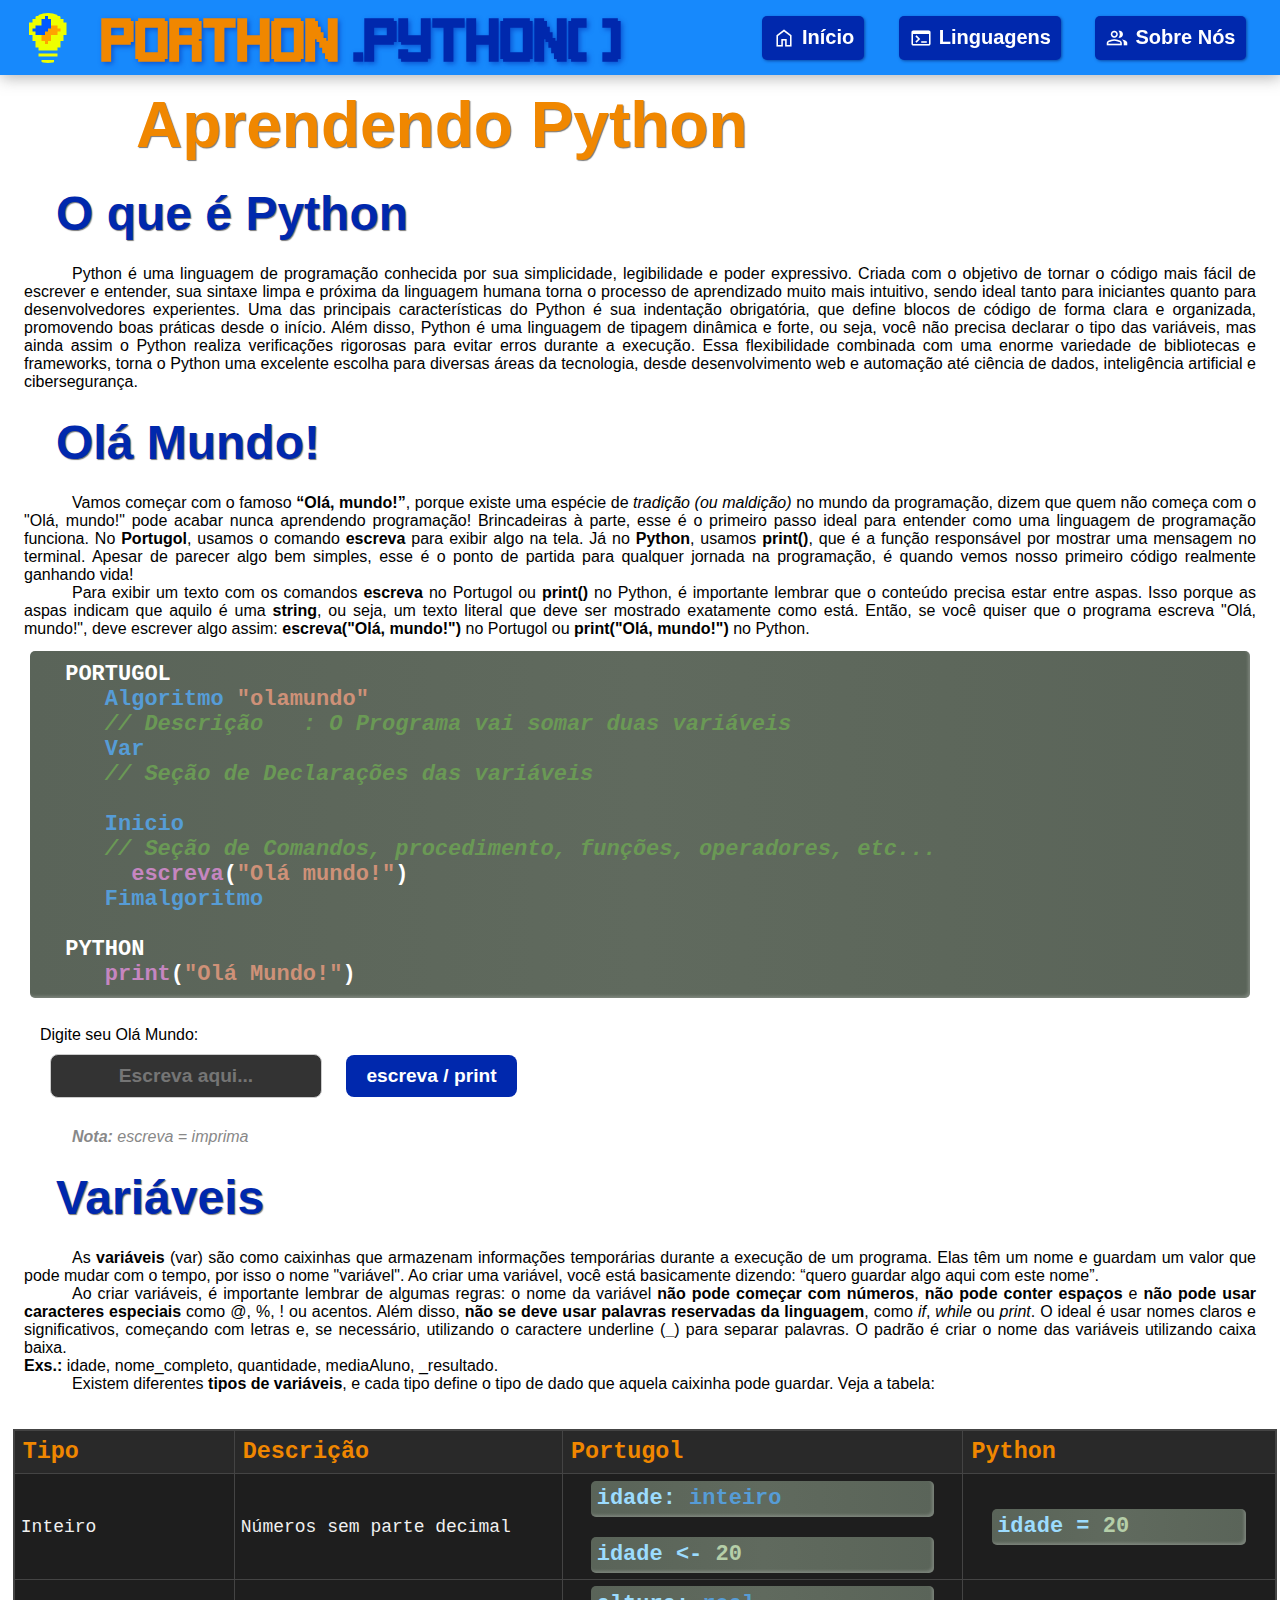
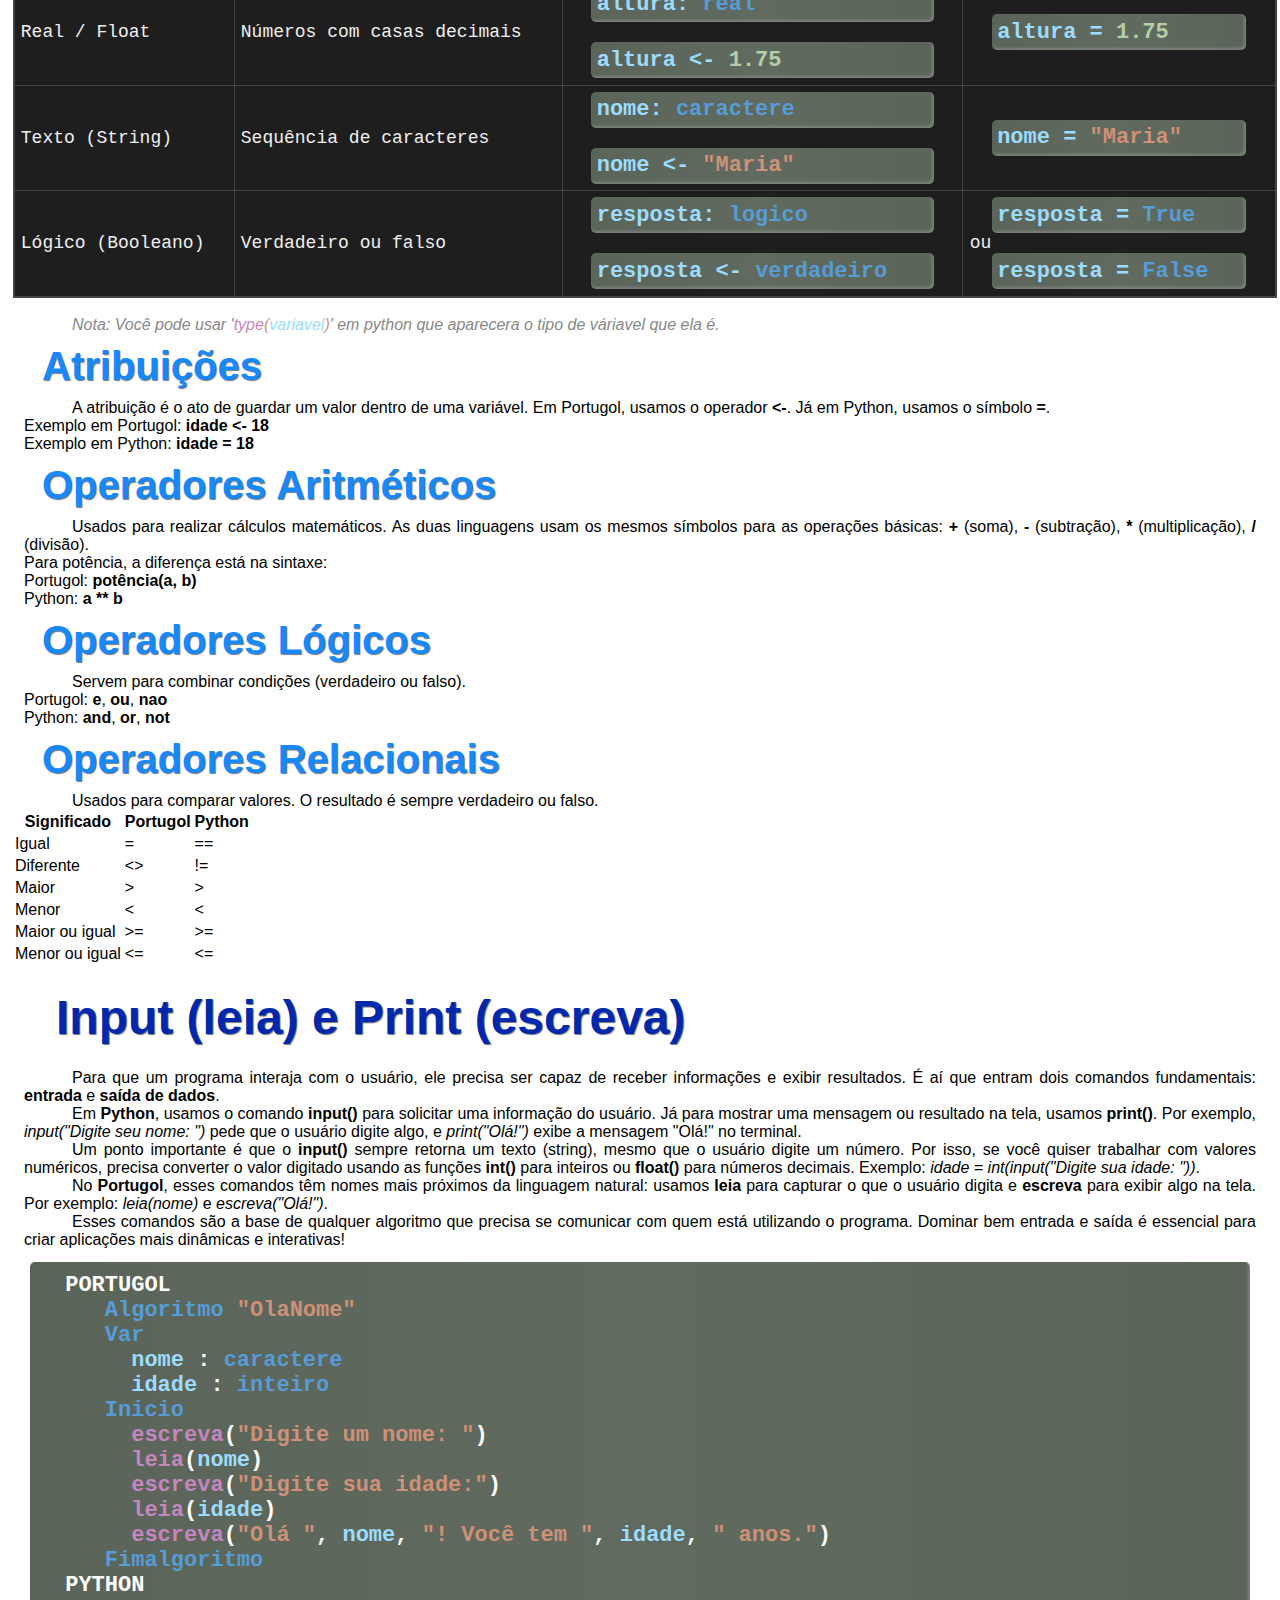
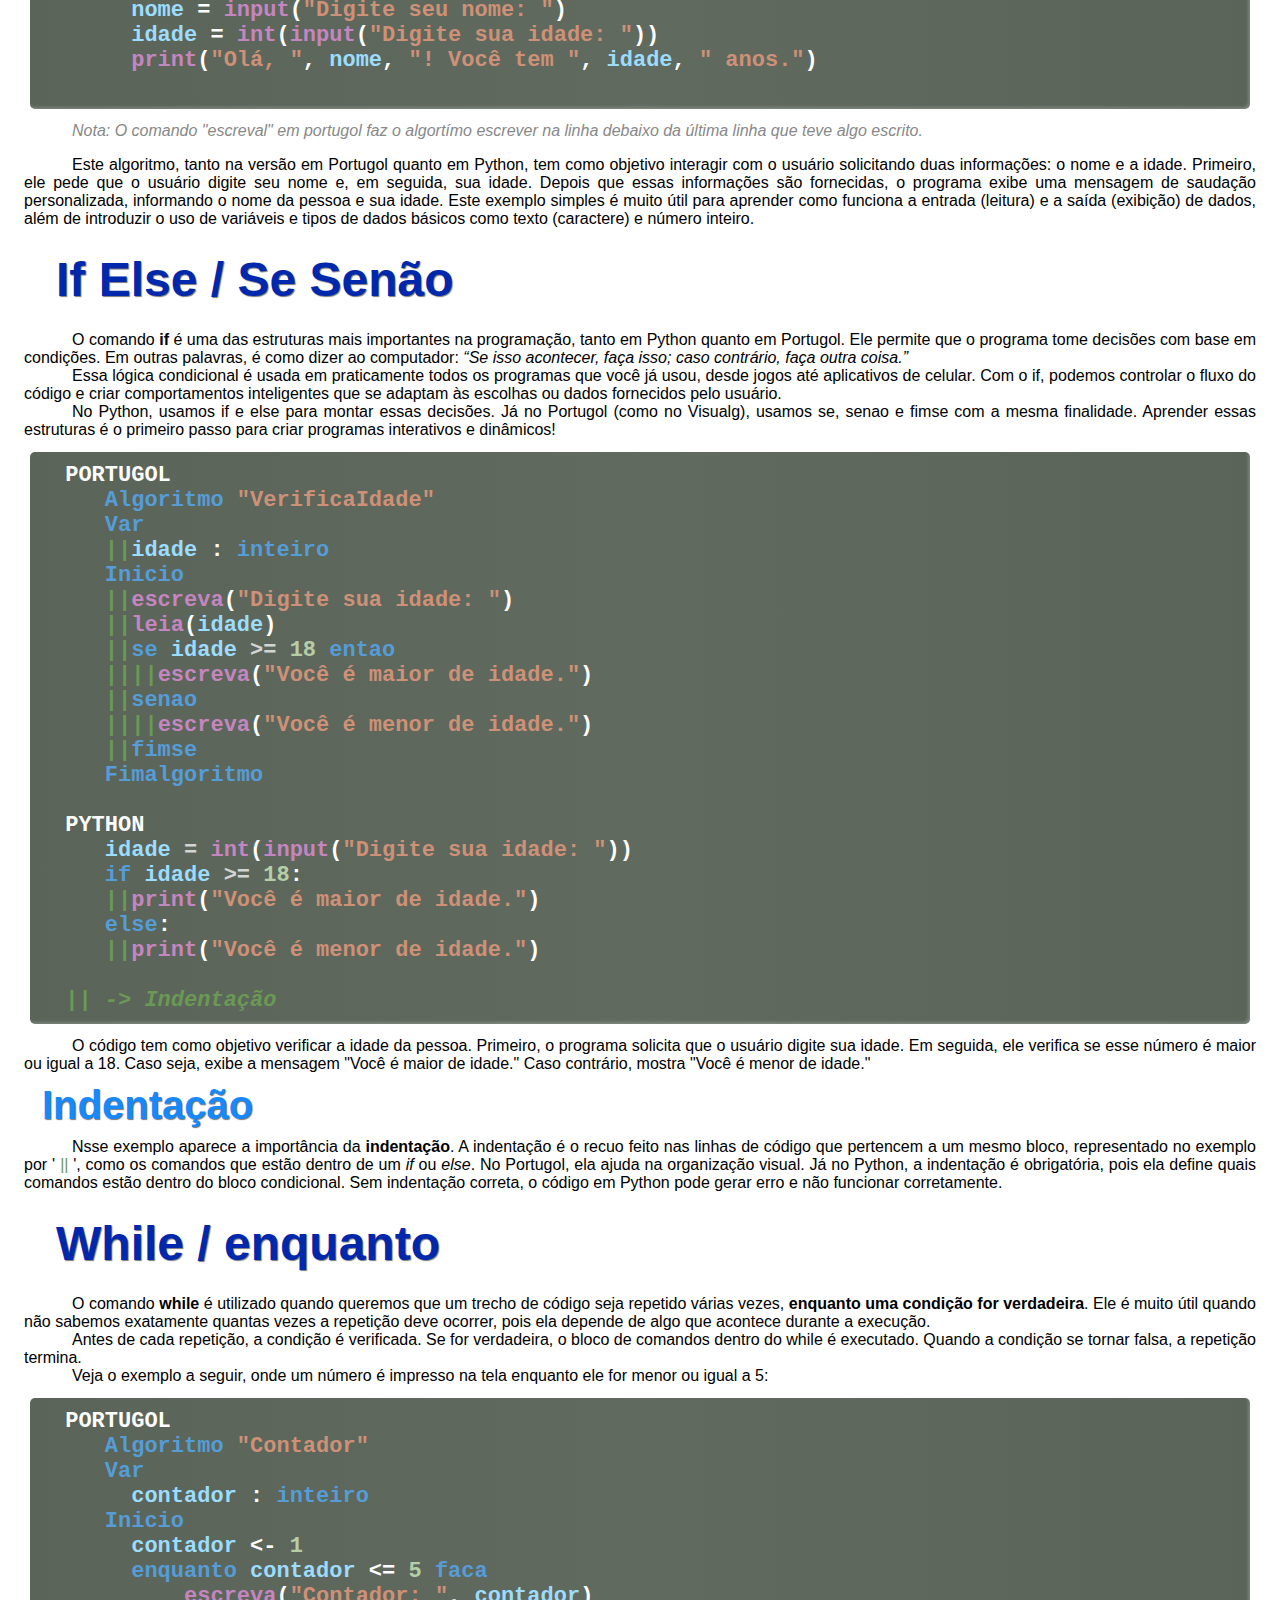
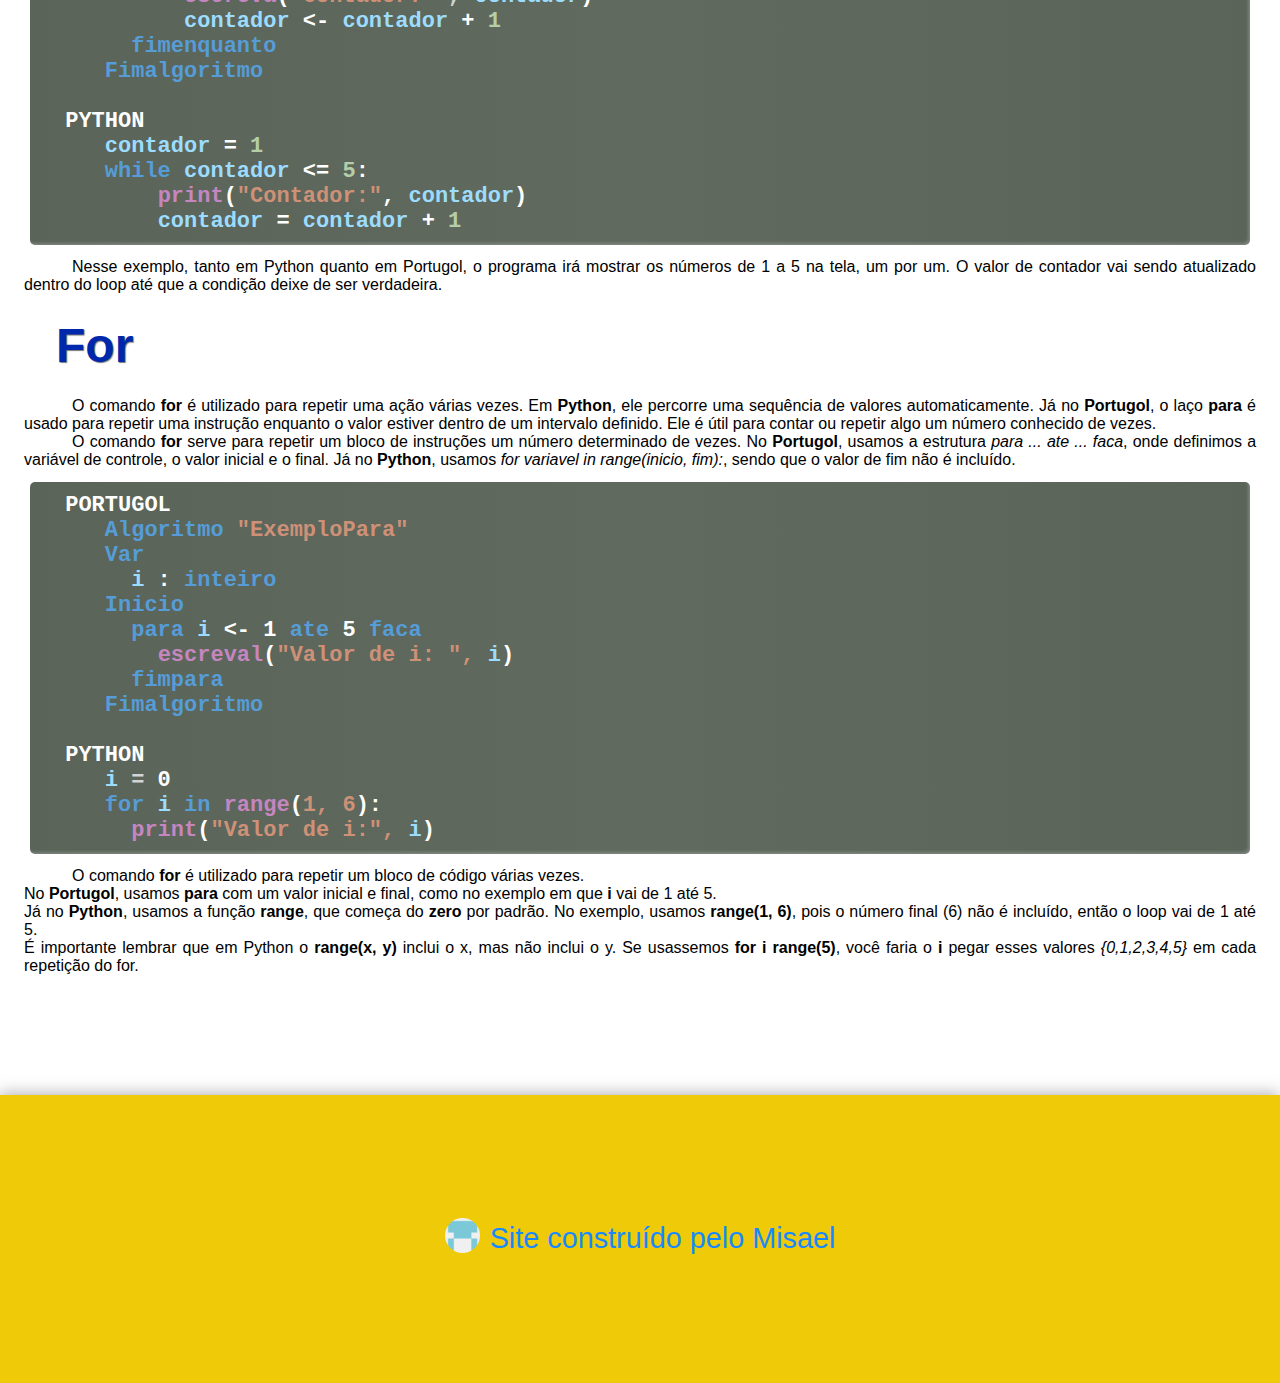
==== commit 30316b99: "Add files via upload" ====
--- a/python.html
+++ b/python.html
@@ -62,7 +62,7 @@
       Para exibir um texto com os comandos <strong>escreva</strong> no Portugol ou <strong>print()</strong> no Python, é importante lembrar que o conteúdo precisa estar entre aspas. Isso porque as aspas indicam que aquilo é uma <strong>string</strong>, ou seja, um texto literal que deve ser mostrado exatamente como está. Então, se você quiser que o programa escreva "Olá, mundo!", deve escrever algo assim: <strong>escreva("Olá, mundo!")</strong> no Portugol ou <strong>print("Olá, mundo!")</strong> no Python.
     </p>
 
-  <pre><code>  PORTUGOL
+  <pre><code> PORTUGOL
     <span class="keyword">Algoritmo</span> <span class="string">"olamundo"</span>
     <span class="comment">// Descrição   : O Programa vai somar duas variáveis</span>
     <span class="keyword">Var</span>
@@ -73,10 +73,10 @@
       <span class="builtin">escreva</span>(<span class="string">"Olá mundo!"</span>)
     <span class="keyword">Fimalgoritmo</span>
   
-  PYTHON 
+ PYTHON 
     <span class="builtin">print</span>(<span class="string">"Olá Mundo!"</span>)</code>
 </pre>
-<div style="margin: 2em; font-family: Arial, sans-serif;">
+<div class="comando">
   <label for="mensagem">Digite seu Olá Mundo:</label><br>
   <input type="text" id="mensagem" placeholder="Escreva aqui..." style="padding: 10px; width: 250px; border-radius: 8px; border: 1px solid #ccc; margin-top: 10px;">
   <button onclick="mostrarMensagem()" style="padding: 10px 20px; margin-left: 10px; background-color: #0028ad; color: #ffffff; font-weight: bold; border: none; border-radius: 8px; cursor: pointer;">escreva / print</button>
@@ -97,6 +97,12 @@
     As <strong>variáveis</strong> (var) são como caixinhas que armazenam informações temporárias durante a execução de um programa. Elas têm um nome e guardam um valor que pode mudar com o tempo, por isso o nome "variável". Ao criar uma variável, você está basicamente dizendo: “quero guardar algo aqui com este nome”.
   </p>
   <p>
+    Ao criar variáveis, é importante lembrar de algumas regras: o nome da variável <strong>não pode começar com números</strong>, <strong>não pode conter espaços</strong> e <strong>não pode usar caracteres especiais</strong> como @, %, ! ou acentos. Além disso, <strong>não se deve usar palavras reservadas da linguagem</strong>, como <em>if</em>, <em>while</em> ou <em>print</em>. O ideal é usar nomes claros e significativos, começando com letras e, se necessário, utilizando o caractere underline (<strong>_</strong>) para separar palavras. O padrão é criar o nome das variáveis utilizando caixa baixa.
+    <br>
+    <strong>Exs.:</strong> idade, nome_completo, quantidade, mediaAluno, _resultado. 
+  </p>
+  
+  <p>
     Existem diferentes <strong>tipos de variáveis</strong>, e cada tipo define o tipo de dado que aquela caixinha pode guardar. Veja a tabela:
 
     <table class="tabela-variaveis">
@@ -155,13 +161,226 @@
       </tr>
     </tbody>
   </table>
-
-  
+  <p class="nota">Nota: Você pode usar '<span class="builtin">type</span><span class="string">(</span><span class="variable">variavel</span><span class="string">)</span>' em python que aparecera o tipo de váriavel que ela é. </p>
+
+  <h3>Atribuições</h3>
+    <p>
+      A atribuição é o ato de guardar um valor dentro de uma variável.
+      Em Portugol, usamos o operador <strong>&lt;-</strong>. Já em Python, usamos o símbolo <strong>=</strong>.
+      <br>
+      Exemplo em Portugol: <strong>idade &lt;- 18</strong>
+      <br>
+      Exemplo em Python: <strong>idade = 18</strong>
+    </p>
+  
+    <h3>Operadores Aritméticos</h3>
+    <p>
+      Usados para realizar cálculos matemáticos.
+      As duas linguagens usam os mesmos símbolos para as operações básicas:
+      <strong>+</strong> (soma),
+      <strong>-</strong> (subtração),
+      <strong>*</strong> (multiplicação),
+      <strong>/</strong> (divisão).
+   <br>
+      Para potência, a diferença está na sintaxe:
+      <br>
+      Portugol: <strong>potência(a, b)</strong>
+      <br>
+      Python: <strong>a ** b</strong>
+    </p>
+  
+    <h3>Operadores Lógicos</h3>
+    <p>
+      Servem para combinar condições (verdadeiro ou falso).
+      <br>
+      Portugol: <strong>e</strong>, <strong>ou</strong>, <strong>nao</strong>
+      <br>
+      Python: <strong>and</strong>, <strong>or</strong>, <strong>not</strong>
+    </p>
+  
+    <h3>Operadores Relacionais</h3>
+    <p>
+      Usados para comparar valores. O resultado é sempre verdadeiro ou falso.
+    </p>
+  
+    <table>
+      <thead>
+        <tr>
+          <th>Significado</th>
+          <th>Portugol</th>
+          <th>Python</th>
+        </tr>
+      </thead>
+      <tbody>
+        <tr>
+          <td>Igual</td>
+          <td>=</td>
+          <td>==</td>
+        </tr>
+        <tr>
+          <td>Diferente</td>
+          <td>&lt;&gt;</td>
+          <td>!=</td>
+        </tr>
+        <tr>
+          <td>Maior</td>
+          <td>&gt;</td>
+          <td>&gt;</td>
+        </tr>
+        <tr>
+          <td>Menor</td>
+          <td>&lt;</td>
+          <td>&lt;</td>
+        </tr>
+        <tr>
+          <td>Maior ou igual</td>
+          <td>&gt;=</td>
+          <td>&gt;=</td>
+        </tr>
+        <tr>
+          <td>Menor ou igual</td>
+          <td>&lt;=</td>
+          <td>&lt;=</td>
+        </tr>
+      </tbody>
+    </table>
     
 
-  
-
-  </main>
+    <h2>Input (leia) e Print (escreva)</h2>
+    <p>
+      Para que um programa interaja com o usuário, ele precisa ser capaz de receber informações e exibir resultados. É aí que entram dois comandos fundamentais: <strong>entrada</strong> e <strong>saída de dados</strong>.
+    </p>
+    <p>
+      Em <strong>Python</strong>, usamos o comando <strong>input()</strong> para solicitar uma informação do usuário. Já para mostrar uma mensagem ou resultado na tela, usamos <strong>print()</strong>. Por exemplo, <em>input("Digite seu nome: ")</em> pede que o usuário digite algo, e <em>print("Olá!")</em> exibe a mensagem "Olá!" no terminal.
+    </p>
+    <p>
+      Um ponto importante é que o <strong>input()</strong> sempre retorna um texto (string), mesmo que o usuário digite um número. Por isso, se você quiser trabalhar com valores numéricos, precisa converter o valor digitado usando as funções <strong>int()</strong> para inteiros ou <strong>float()</strong> para números decimais. Exemplo: <em>idade = int(input("Digite sua idade: "))</em>.
+    </p>
+    <p>
+      No <strong>Portugol</strong>, esses comandos têm nomes mais próximos da linguagem natural: usamos <strong>leia</strong> para capturar o que o usuário digita e <strong>escreva</strong> para exibir algo na tela. Por exemplo: <em>leia(nome)</em> e <em>escreva("Olá!")</em>.
+    </p>
+    <p>
+      Esses comandos são a base de qualquer algoritmo que precisa se comunicar com quem está utilizando o programa. Dominar bem entrada e saída é essencial para criar aplicações mais dinâmicas e interativas!
+    </p>
+    
+    <pre><code> PORTUGOL
+    <span class="keyword">Algoritmo</span> <span class="string">"OlaNome"</span>
+    <span class="keyword">Var</span>
+      <span class="variable">nome</span> : <span class="keyword">caractere</span>
+      <span class="variable">idade</span> : <span class="keyword">inteiro</span>
+    <span class="keyword">Inicio</span>
+      <span class="builtin">escreva</span>(<span class="string">"Digite um nome: "</span>)
+      <span class="builtin">leia</span>(<span class="variable">nome</span>)
+      <span class="builtin">escreva</span>(<span class="string">"Digite sua idade:"</span>)
+      <span class="builtin">leia</span>(<span class="variable">idade</span>)
+      <span class="builtin">escreva</span>(<span class="string">"Olá "</span>, <span class="variable">nome</span>, <span class="string">"! Você tem "</span>, <span class="variable">idade</span>, <span class="string">" anos."</span>)
+    <span class="keyword">Fimalgoritmo</span>
+ PYTHON
+      <span class="variable">nome</span> = <span class="builtin">input</span>(<span class="string">"Digite seu nome: "</span>)
+      <span class="variable">idade</span> = <span class="builtin">int</span>(<span class="builtin">input</span>(<span class="string">"Digite sua idade: "</span>))
+      <span class="builtin">print</span>(<span class="string">"Olá, "</span>, <span class="variable">nome</span>, <span class="string">"! Você tem "</span>, <span class="variable">idade</span>, <span class="string">" anos."</span>)
+      </code></pre>
+      <p style="margin-bottom: 1em;" class="nota">Nota: O comando "escreval" em portugol faz o algortímo escrever na linha debaixo da última linha que teve algo escrito.</p>
+      
+      <p>
+        Este algoritmo, tanto na versão em Portugol quanto em Python, tem como objetivo interagir com o usuário solicitando duas informações: o nome e a idade. Primeiro, ele pede que o usuário digite seu nome e, em seguida, sua idade. Depois que essas informações são fornecidas, o programa exibe uma mensagem de saudação personalizada, informando o nome da pessoa e sua idade. Este exemplo simples é muito útil para aprender como funciona a entrada (leitura) e a saída (exibição) de dados, além de introduzir o uso de variáveis e tipos de dados básicos como texto (caractere) e número inteiro.
+      </p>
+      
+      
+      
+      <h2>If Else / Se Senão </h2>
+      <p> O comando <strong>if</strong> é uma das estruturas mais importantes na programação, tanto em Python quanto em Portugol. Ele permite que o programa tome decisões com base em condições. Em outras palavras, é como dizer ao computador: <em>“Se isso acontecer, faça isso; caso contrário, faça outra coisa.”</em> </p> <p> Essa lógica condicional é usada em praticamente todos os programas que você já usou, desde jogos até aplicativos de celular. Com o if, podemos controlar o fluxo do código e criar comportamentos inteligentes que se adaptam às escolhas ou dados fornecidos pelo usuário. </p> <p> No Python, usamos if e else para montar essas decisões. Já no Portugol (como no Visualg), usamos se, senao e fimse com a mesma finalidade. Aprender essas estruturas é o primeiro passo para criar programas interativos e dinâmicos! </p>
+  <pre><code> PORTUGOL
+    <span class="keyword">Algoritmo</span> <span class="string">"VerificaIdade"</span>
+    <span class="keyword">Var</span>
+    <span class="comment">||</span><span class="variable">idade</span> : <span class="keyword">inteiro</span>
+    <span class="keyword">Inicio</span>
+    <span class="comment">||</span><span class="builtin">escreva</span>(<span class="string">"Digite sua idade: "</span>)  
+    <span class="comment">||</span><span class="builtin">leia</span>(<span class="variable">idade</span>)  
+    <span class="comment">||</span><span class="keyword">se</span> <span class="variable">idade</span> <span class="operator">&gt;=</span> <span class="number">18</span> <span class="keyword">entao</span>  
+    <span class="comment">||||</span><span class="builtin">escreva</span>(<span class="string">"Você é maior de idade."</span>)  
+    <span class="comment">||</span><span class="keyword">senao</span>  
+    <span class="comment">||||</span><span class="builtin">escreva</span>(<span class="string">"Você é menor de idade."</span>)
+    <span class="comment">||</span><span class="keyword">fimse</span>
+    <span class="keyword">Fimalgoritmo</span>
+
+ PYTHON
+    <span class="variable">idade</span> <span class="operator">=</span> <span class="builtin">int</span>(<span class="builtin">input</span>(<span class="string">"Digite sua idade: "</span>))  
+    <span class="keyword">if</span> <span class="variable">idade</span> <span class="operator">&gt;=</span> <span class="number">18</span>:  
+    <span class="comment">||</span><span class="builtin">print</span>(<span class="string">"Você é maior de idade."</span>)  
+    <span class="keyword">else</span>:  
+    <span class="comment">||</span><span class="builtin">print</span>(<span class="string">"Você é menor de idade."</span>) 
+
+<span class="comment"> || -&gt; Indentação </span>
+</code></pre>
+  <p><p>O código tem como objetivo verificar a idade da pessoa. Primeiro, o programa solicita que o usuário digite sua idade. Em seguida, ele verifica se esse número é maior ou igual a 18. Caso seja, exibe a mensagem "Você é maior de idade." Caso contrário, mostra "Você é menor de idade."</p>
+  <h3>Indentação</h3>
+  <p>Nsse exemplo aparece a importância da <strong>indentação</strong>. A indentação é o recuo feito nas linhas de código que pertencem a um mesmo bloco, representado no exemplo por '<span class="comment"> || </span>', como os comandos que estão dentro de um <em>if</em> ou <em>else</em>. No Portugol, ela ajuda na organização visual. Já no Python, a indentação é obrigatória, pois ela define quais comandos estão dentro do bloco condicional. Sem indentação correta, o código em Python pode gerar erro e não funcionar corretamente.</p>
+  </p>
+      
+
+        
+        <h2>While / enquanto</h2>
+        <p>O comando <strong>while</strong> é utilizado quando queremos que um trecho de código seja repetido várias vezes, <strong>enquanto uma condição for verdadeira</strong>. Ele é muito útil quando não sabemos exatamente quantas vezes a repetição deve ocorrer, pois ela depende de algo que acontece durante a execução.</p> <p>Antes de cada repetição, a condição é verificada. Se for verdadeira, o bloco de comandos dentro do while é executado. Quando a condição se tornar falsa, a repetição termina.</p> <p>Veja o exemplo a seguir, onde um número é impresso na tela enquanto ele for menor ou igual a 5:
+
+        </p> 
+<pre><code> PORTUGOL
+    <span class="keyword">Algoritmo</span> <span class="string">"Contador"</span>
+    <span class="keyword">Var</span>
+      <span class="variable">contador</span> : <span class="keyword">inteiro</span>
+    <span class="keyword">Inicio</span>
+      <span class="variable">contador</span> &lt;- <span class="number">1</span>
+      <span class="keyword">enquanto</span> <span class="variable">contador</span> &lt;= <span class="number">5</span> <span class="keyword">faca</span>
+        &nbsp;&nbsp;<span class="builtin">escreva</span>(<span class="string">"Contador: "</span><span class="operator">,</span> <span class="variable">contador</span>)
+        &nbsp;&nbsp;<span class="variable">contador</span> &lt;- <span class="variable">contador</span> + <span class="number">1</span>
+      <span class="keyword">fimenquanto</span>
+    <span class="keyword">Fimalgoritmo</span>
+  
+ PYTHON
+    <span class="variable">contador</span> = <span class="number">1</span>
+    <span class="keyword">while</span> <span class="variable">contador</span> &lt;= <span class="number">5</span>:
+      <span></span>&nbsp;&nbsp;<span class="builtin">print</span>(<span class="string">"Contador:"</span>, <span class="variable">contador</span>)
+      &nbsp;&nbsp;<span class="variable">contador</span> = <span class="variable">contador</span> + <span class="number">1</span>
+</code></pre>
+
+        <p>Nesse exemplo, tanto em Python quanto em Portugol, o programa irá mostrar os números de 1 a 5 na tela, um por um. O valor de contador vai sendo atualizado dentro do loop até que a condição deixe de ser verdadeira.</p>
+
+      <h2>For </h2>
+      <p>O comando <strong>for</strong> é utilizado para repetir uma ação várias vezes. Em <strong>Python</strong>, ele percorre uma sequência de valores automaticamente. Já no <strong>Portugol</strong>, o laço <strong>para</strong> é usado para repetir uma instrução enquanto o valor estiver dentro de um intervalo definido. Ele é útil para contar ou repetir algo um número conhecido de vezes. <p>
+        O comando <strong>for</strong> serve para repetir um bloco de instruções um número determinado de vezes. 
+        No <strong>Portugol</strong>, usamos a estrutura <em>para ... ate ... faca</em>, onde definimos a variável de controle, o valor inicial e o final. 
+        Já no <strong>Python</strong>, usamos <em>for variavel in range(inicio, fim):</em>, sendo que o valor de fim não é incluído.
+        </p>
+        </p>
+
+<pre><code> PORTUGOL
+    <span class="keyword">Algoritmo</span> <span class="string">"ExemploPara"</span>
+    <span class="keyword">Var</span>
+      <span class="variable">i</span> : <span class="keyword">inteiro</span>
+    <span class="keyword">Inicio</span>
+      <span class="keyword">para</span> <span class="variable">i</span> &lt;- 1 <span class="keyword">ate</span> 5 <span class="keyword">faca</span>
+        <span class="builtin">escreval</span>(<span class="string">"Valor de i: ", </span><span class="variable">i</span>)
+      <span class="keyword">fimpara</span>
+    <span class="keyword">Fimalgoritmo</span>
+  
+ PYTHON
+    <span class="variable">i</span> <span class="operator">=</span> 0
+    <span class="keyword">for</span> <span class="variable">i</span> <span class="keyword">in</span> <span class="builtin">range</span>(<span class="string">1, 6</span>):
+      <span class="builtin">print</span>(<span class="string">"Valor de i:", </span><span class="variable">i</span>)
+</code></pre>
+<p>
+  O comando <strong>for</strong> é utilizado para repetir um bloco de código várias vezes. <br>
+  No <strong>Portugol</strong>, usamos <strong>para</strong> com um valor inicial e final, como no exemplo em que <strong>i</strong> vai de 1 até 5. <br>
+  Já no <strong>Python</strong>, usamos a função <strong>range</strong>, que começa do <strong>zero</strong> por padrão. No exemplo, usamos <strong>range(1, 6)</strong>, pois o número final (6) não é incluído, então o loop vai de 1 até 5. <br>
+  É importante lembrar que em Python o <strong>range(x, y)</strong> inclui o x, mas não inclui o y. Se usassemos <strong>for i range(5)</strong>, você faria o <strong>i</strong> pegar esses valores <em>{0,1,2,3,4,5}</em> em cada repetição do for.
+</p>
+
+
+
+
+    </main>
+
+
 
     <footer>
     <div style="display: flex; justify-content: center; align-items: center; height: 10em;">
--- a/style.css
+++ b/style.css
@@ -215,18 +215,21 @@
     font-size: clamp(1.5rem, 4vw, 3em);    
     color: #0028ad;
     text-indent: 0.5em;
+    margin: 0.5em;
 }
 
 h3 {
     font-size: clamp(1.2rem, 3.5vw, 2.5em);    
     color: #1789FC;
     text-indent: 0.6em;
+    margin: 0.25em;
 }
 
 main > p {
     text-indent: 3em;
     padding: 0 1em;
     text-align: justify;
+    margin: 0;
 }
 .lista{
     padding: 0em 0em 1em 4em;
@@ -270,7 +273,7 @@
 
 /* --- Código --- */
 code {
-    background-color: #5D675B;
+    background: linear-gradient(90deg, #5A6459, #5D675B, #606A5E, #5D675B, #5A6459);
     color: #FFFFFF;
     border-radius: 5px;
     padding: 0.5em 1em;
@@ -281,7 +284,7 @@
     max-width: 100%;
     box-shadow: inset -2px -2px 3px rgba(255, 255, 255, 0.2);
     font-weight: bold;
-    font-size: 20px;
+    font-size: 22px;
 }
 .nota{
     font-style: italic; color: #888; margin-top: 10px;
@@ -404,6 +407,7 @@
     font-size: 1.5em;
     margin-top: 20px;
     color: #F08700;
+    
 }
   
 .tabela-variaveis {
@@ -414,6 +418,7 @@
     background-color: #1e1e1e;
     color: #f0f0f0;
     border: 2px solid #444;
+    font-size: 18px;
 }
 
 .tabela-variaveis th,
@@ -427,7 +432,7 @@
     background-color: #292929;
     color: #F08700;
     font-weight: bold;
-    font-size: 1.1em;
+    font-size: 1.3em;
 }
 
 .tabela-variaveis tbody tr:hover {
@@ -440,3 +445,7 @@
     padding: 0.25em;
 }
 
+table{
+    margin-bottom: 1em;
+    margin-left: 0.25em;
+}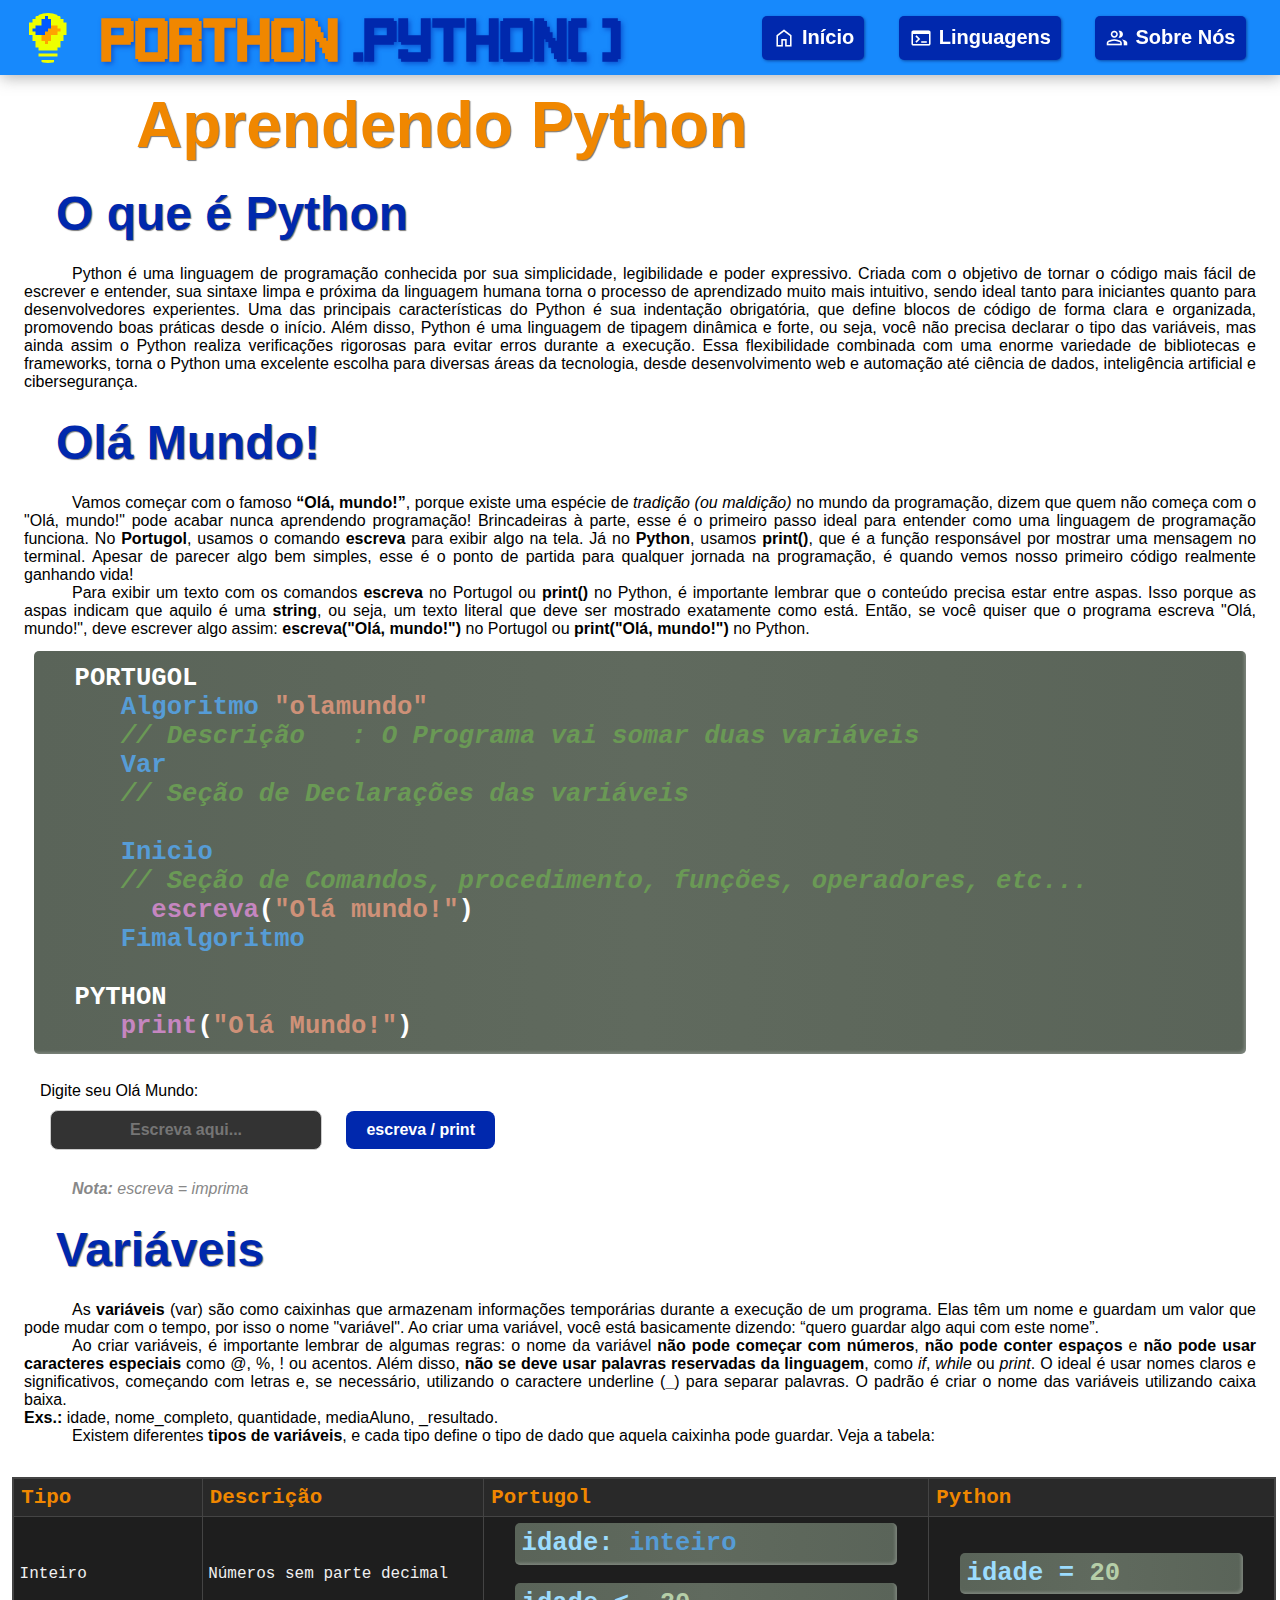
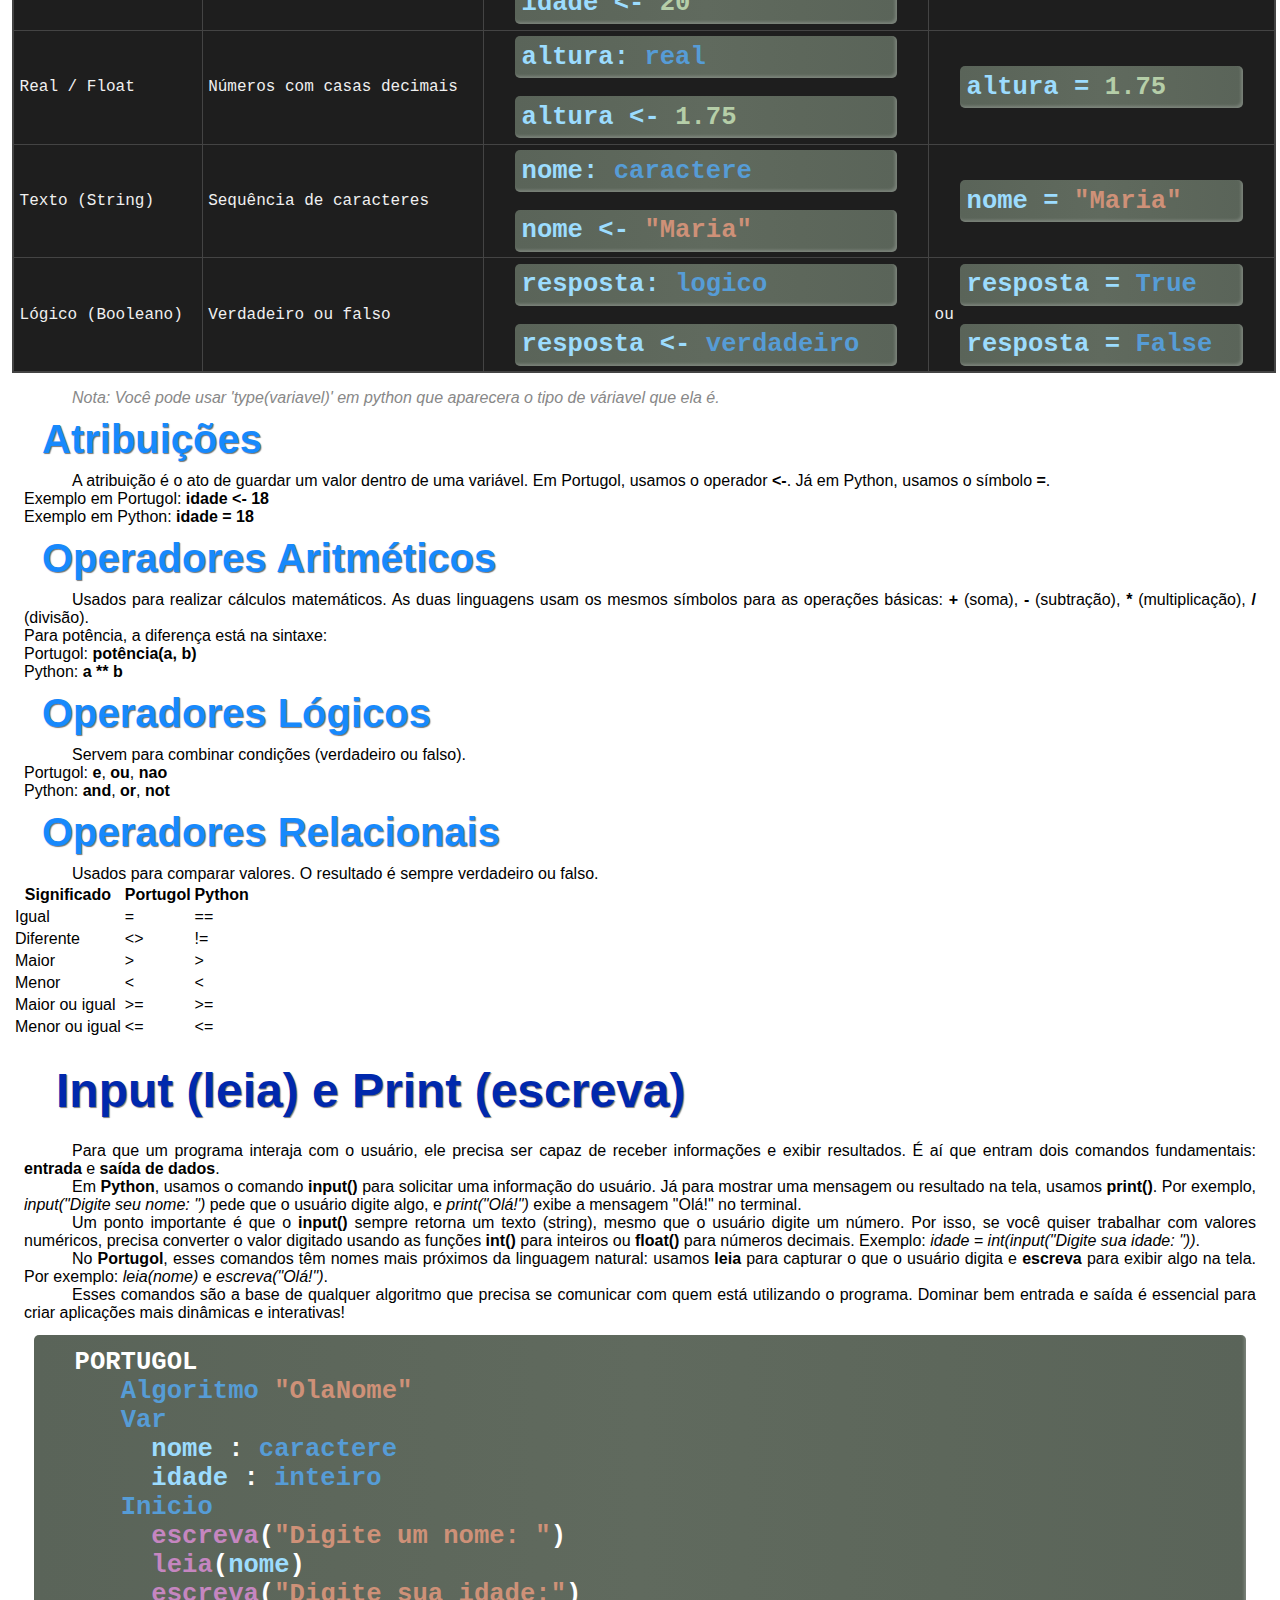
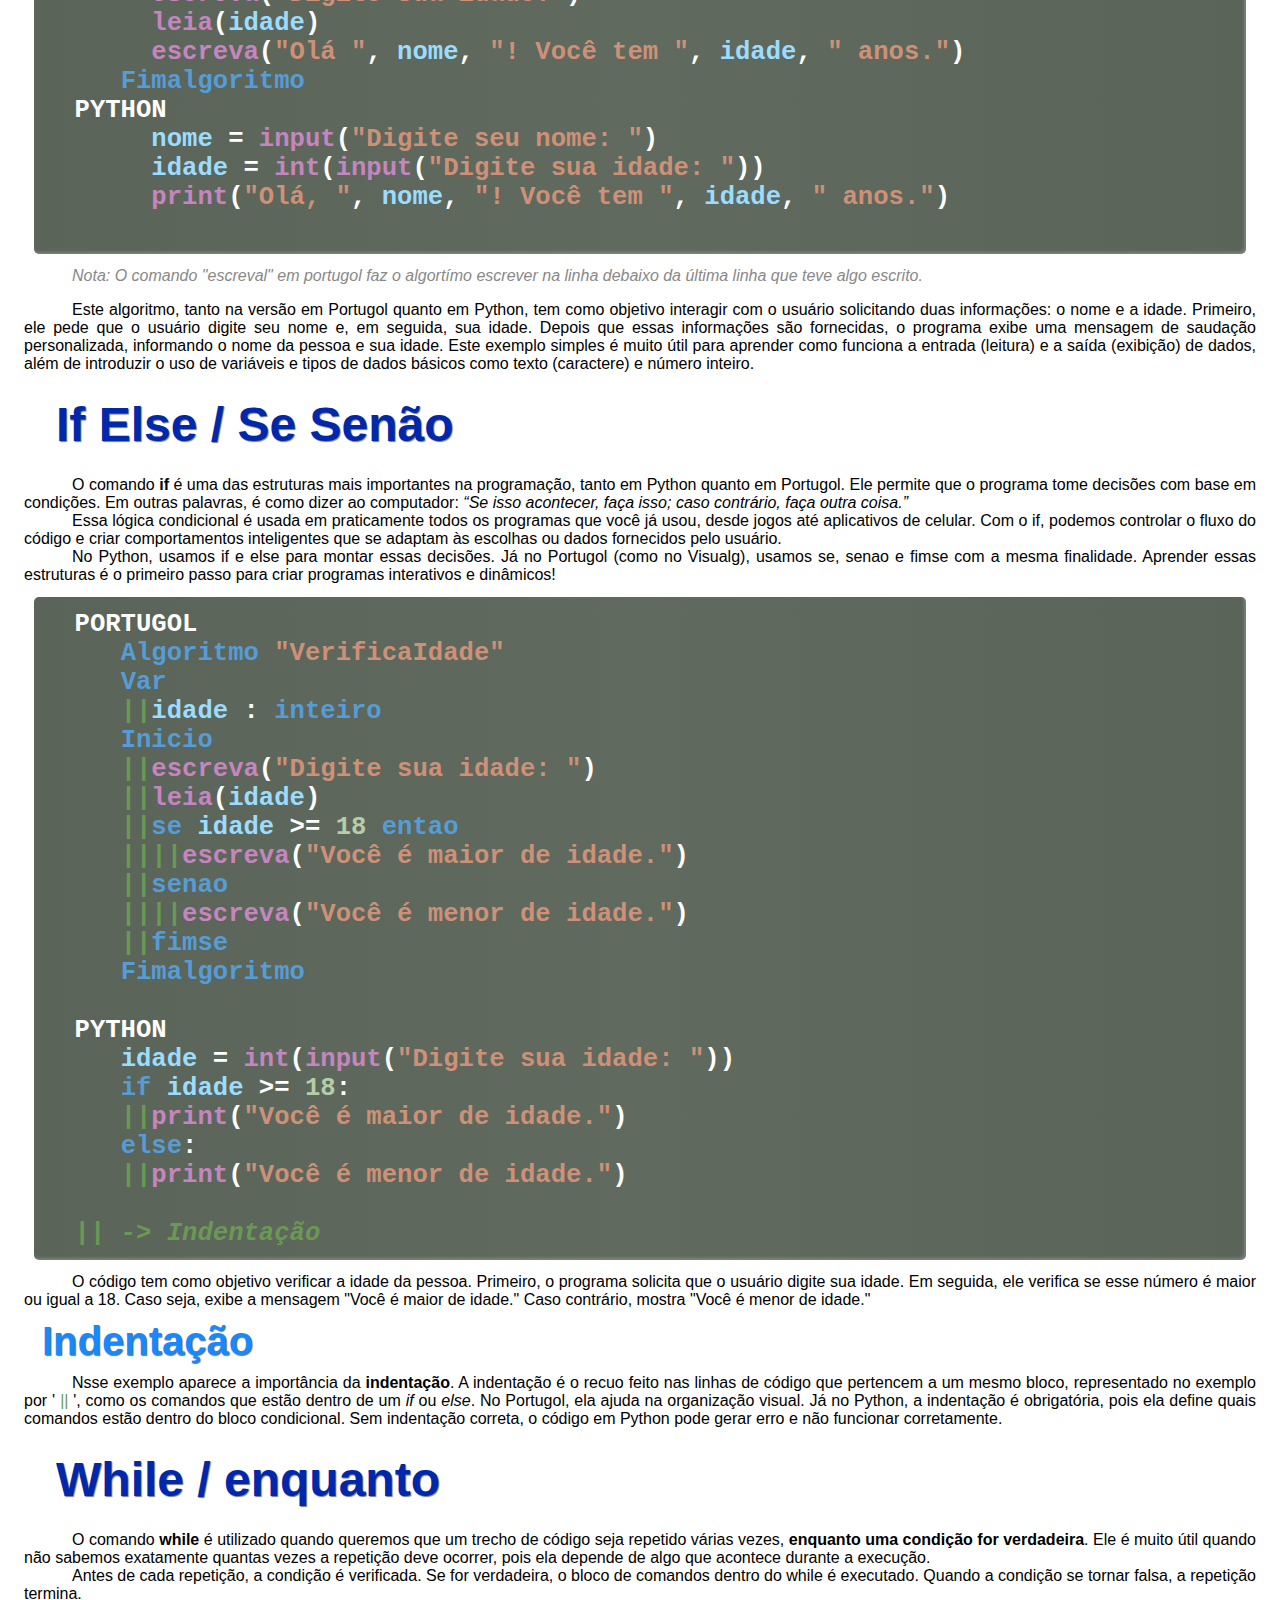
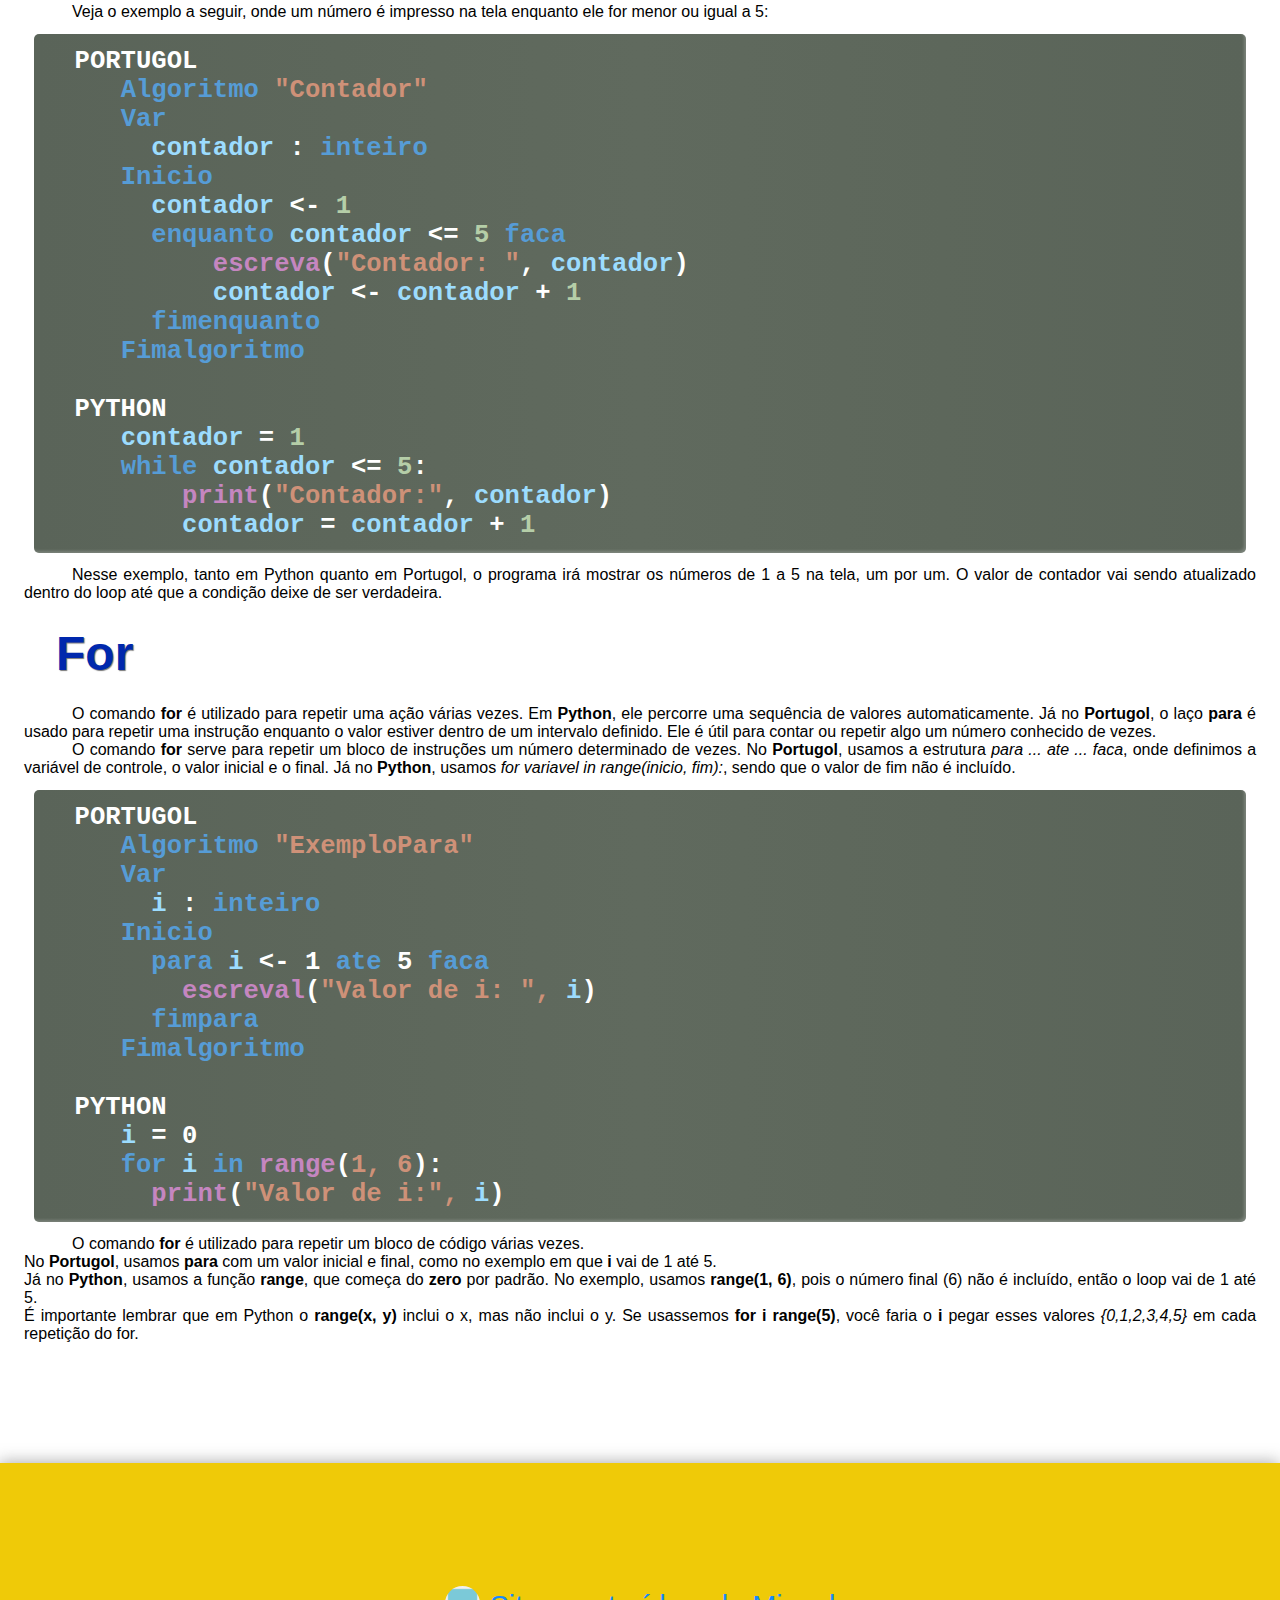
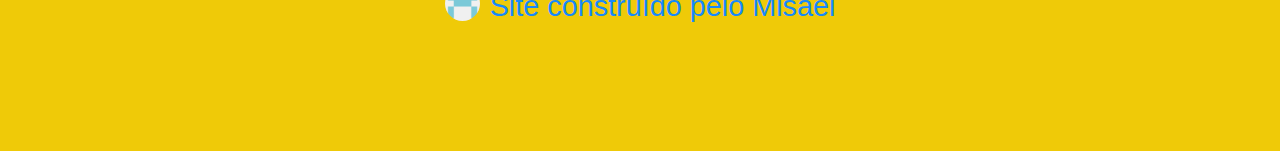
==== commit b5255bd3: "Add files via upload" ====
--- a/python.html
+++ b/python.html
@@ -161,7 +161,7 @@
       </tr>
     </tbody>
   </table>
-  <p class="nota">Nota: Você pode usar '<span class="builtin">type</span><span class="string">(</span><span class="variable">variavel</span><span class="string">)</span>' em python que aparecera o tipo de váriavel que ela é. </p>
+  <p class="nota">Nota: Você pode usar 'type(variavel)' em python que aparecera o tipo de váriavel que ela é. </p>
 
   <h3>Atribuições</h3>
     <p>
--- a/style.css
+++ b/style.css
@@ -284,8 +284,9 @@
     max-width: 100%;
     box-shadow: inset -2px -2px 3px rgba(255, 255, 255, 0.2);
     font-weight: bold;
-    font-size: 22px;
-}
+    font-size: clamp(1rem, 2vw, 2em)
+}
+
 .nota{
     font-style: italic; color: #888; margin-top: 10px;
 }
@@ -355,11 +356,6 @@
     font-style: italic;
 }
   
-/** Operadores matemáticos e lógicos, como +, -, *, /, =, > */
-.operator {
-    color: #d4d4d4;
-}
-  
   /** Comandos nativos do Portugol, como escreva, leia */
 .builtin {
     color: #c586c0;
@@ -375,7 +371,7 @@
     color: #F08700;
     text-align: center;
     font-weight: 700;
-    font-size: 1.2em;
+    font-size: clamp(1rem, 1vw, 1em);
     padding: 10px;
     margin: 10px;
     border: none;
@@ -385,7 +381,7 @@
 }
   
 .comando button {
-    font-size: 1.2em;
+    font-size: clamp(1rem, 1vw, 1em);
     padding: 10px;
     margin: 10px;
     border: none;
@@ -404,7 +400,7 @@
 }
   
 .comando #resultado {
-    font-size: 1.5em;
+    font-size: clamp(1rem, 1vw, 2em);
     margin-top: 20px;
     color: #F08700;
     
@@ -418,7 +414,8 @@
     background-color: #1e1e1e;
     color: #f0f0f0;
     border: 2px solid #444;
-    font-size: 18px;
+    font-size: clamp(1rem, 1.5vw, 1em);
+
 }
 
 .tabela-variaveis th,
